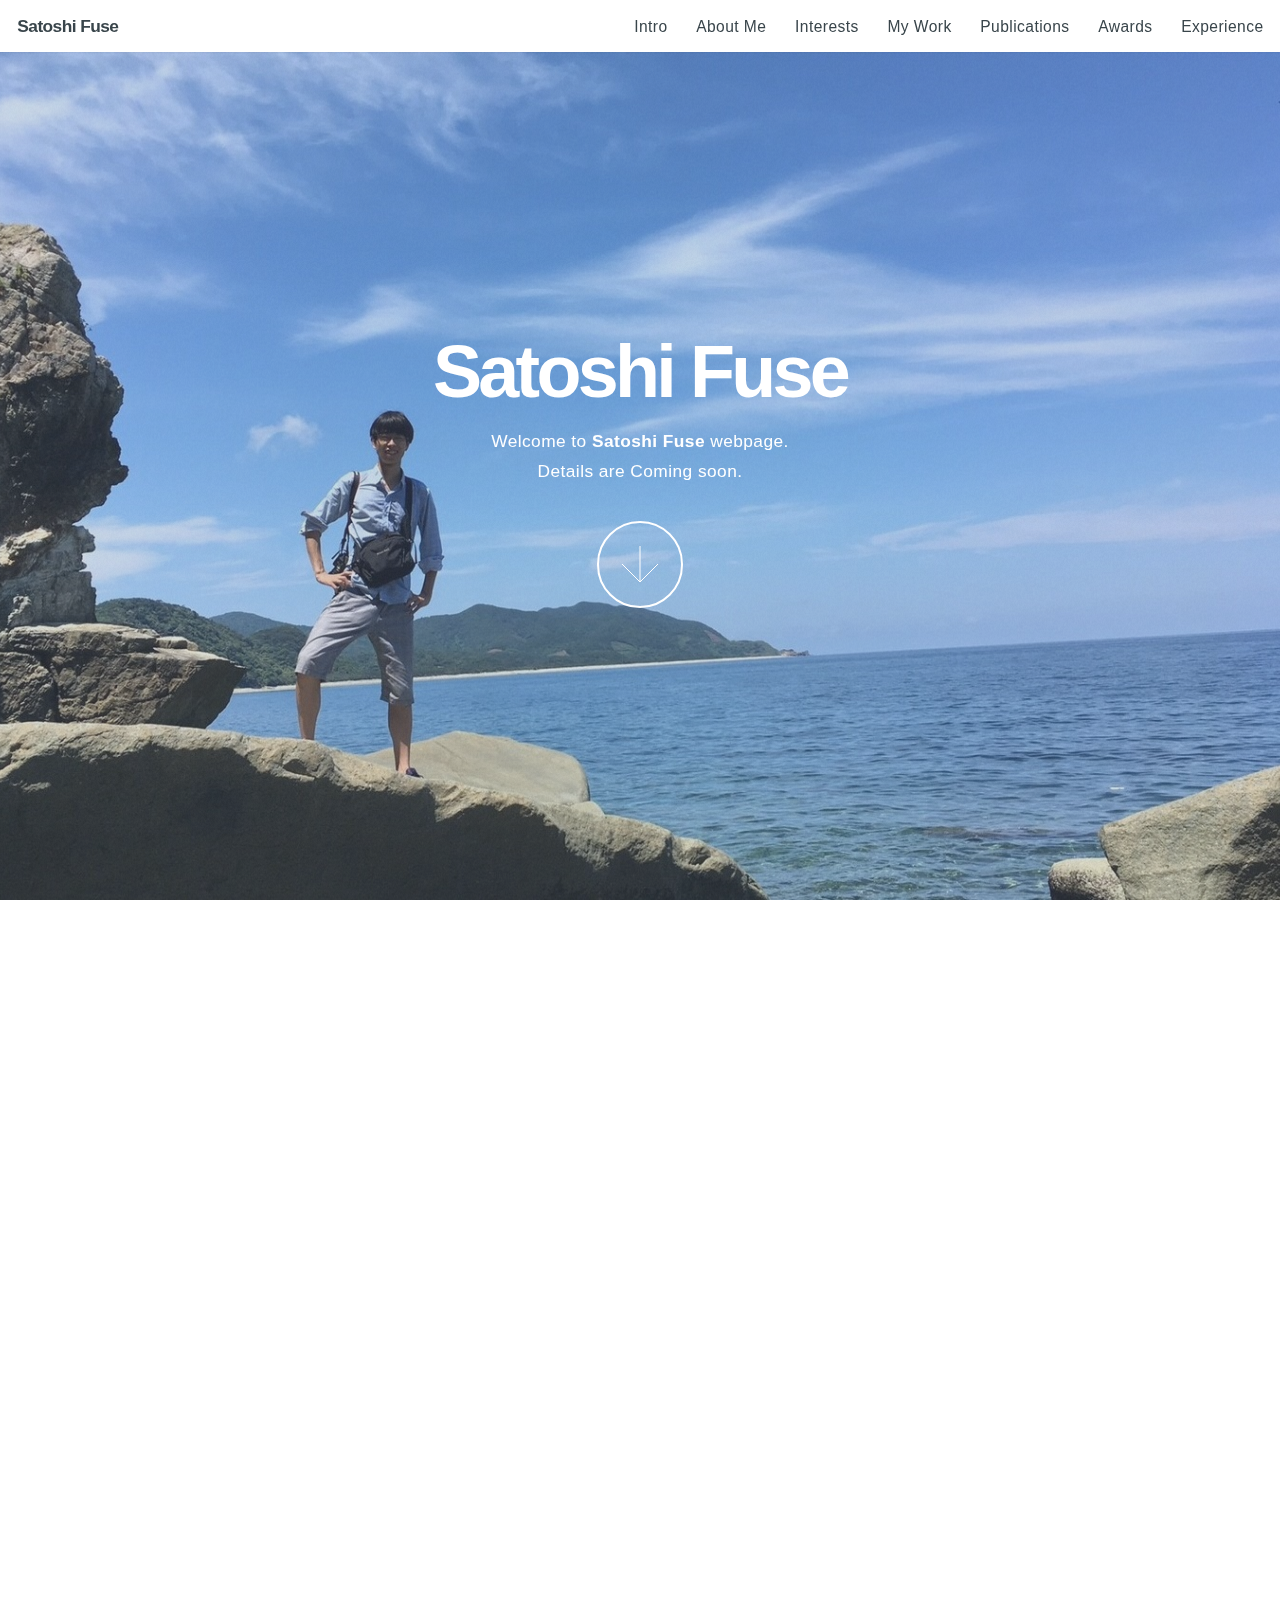
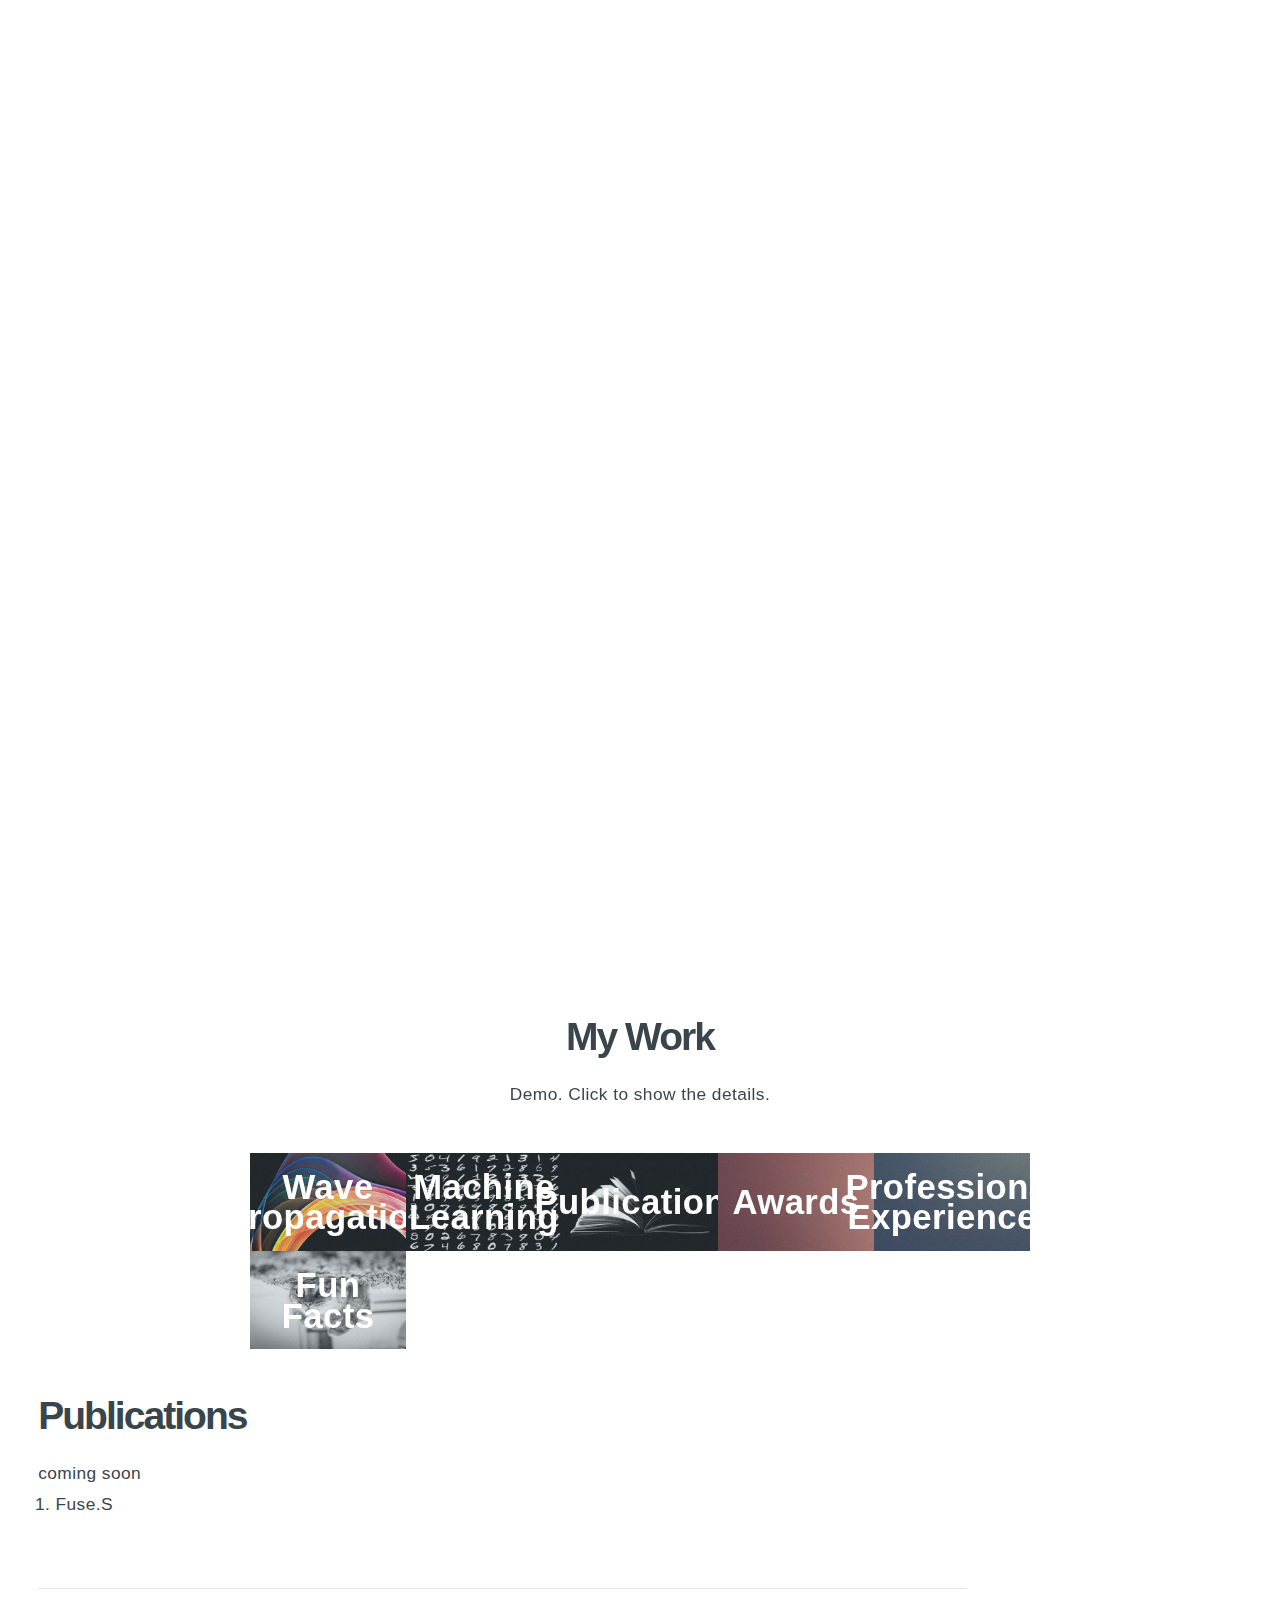
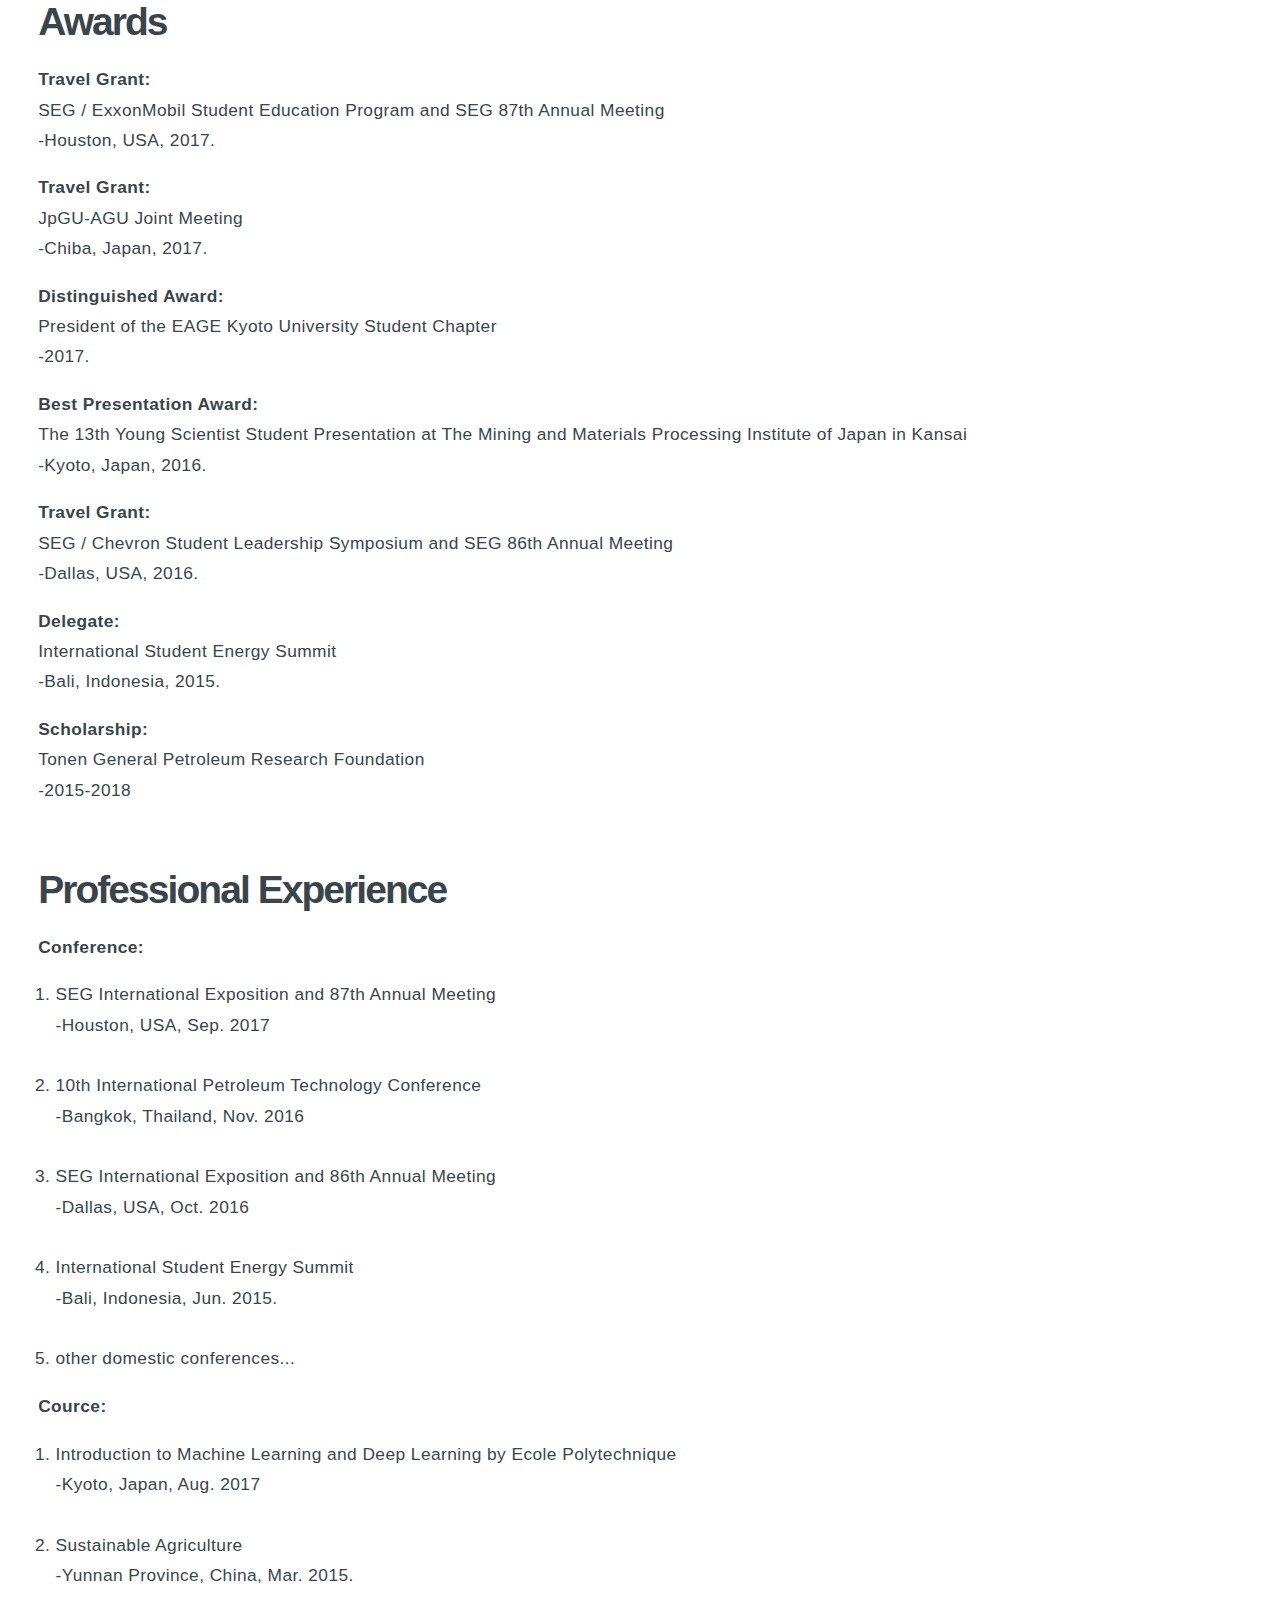
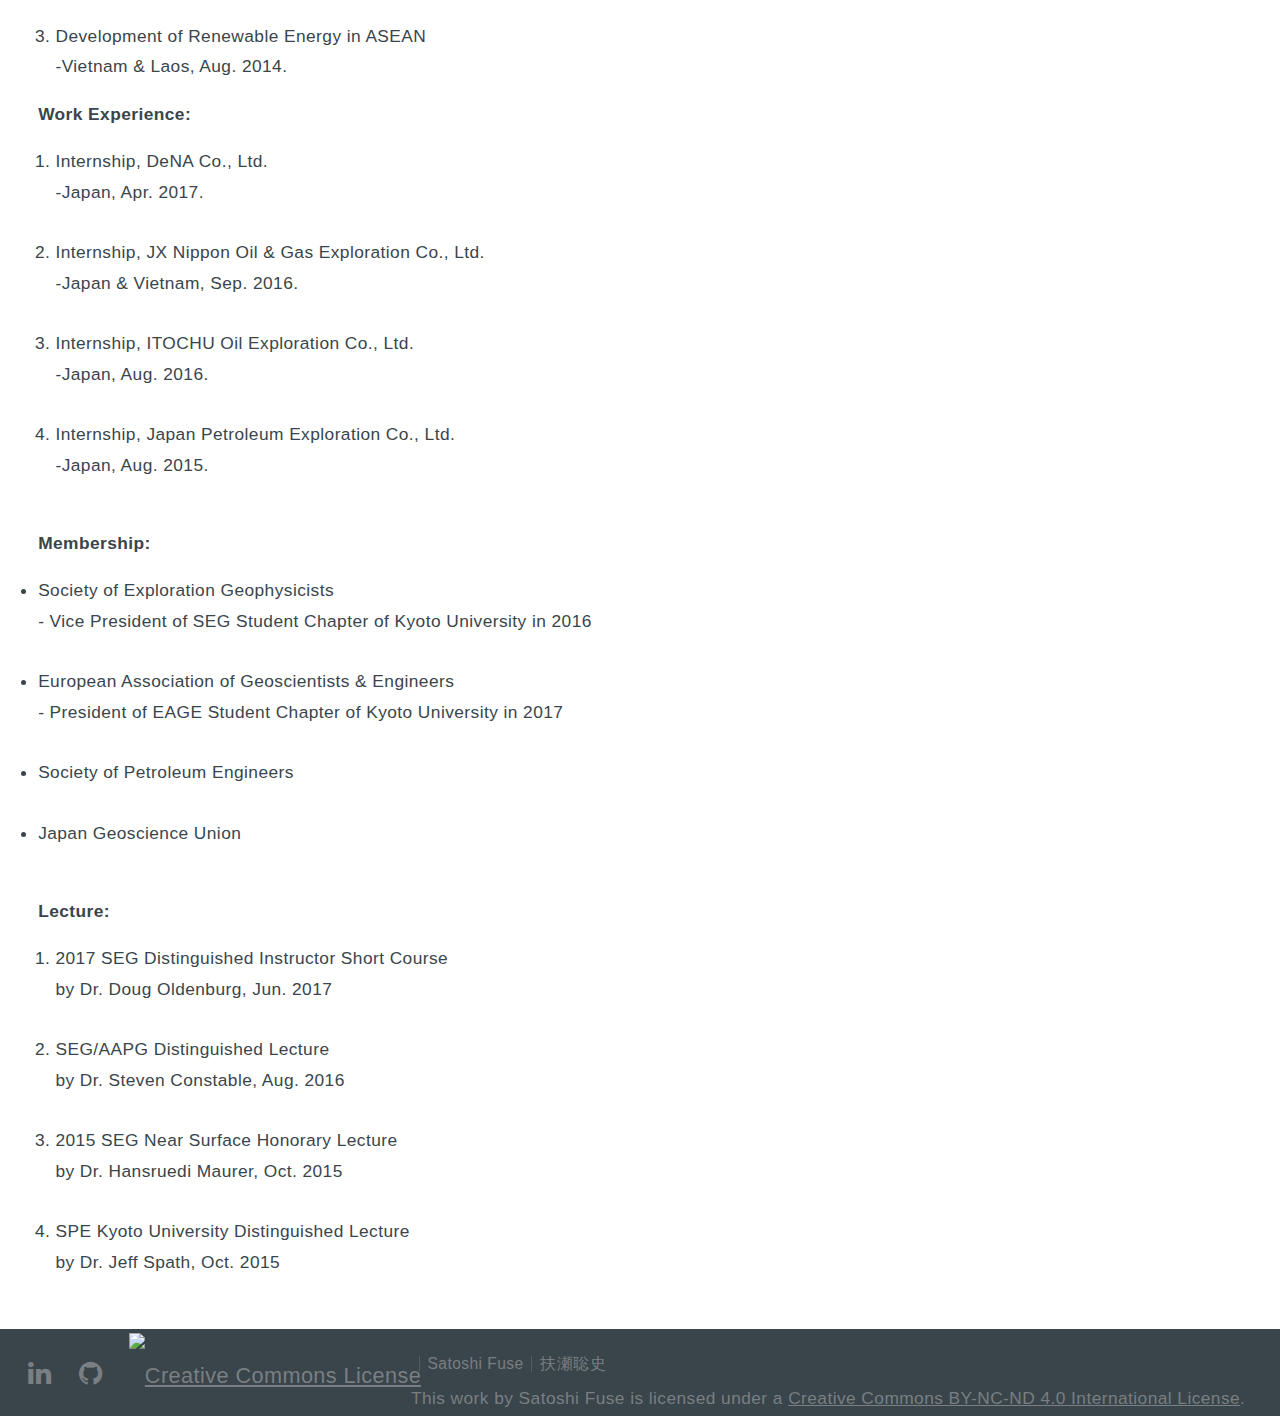
==== index.html @ 530e0615 "modify" ====
<!DOCTYPE HTML>
<html>
	<head>
		<title>Satoshi Fuse</title>
		<meta charset="utf-8" />
		<meta name="viewport" content="width=device-width, initial-scale=1" />
		<!--[if lte IE 8]><script src="assets/js/ie/html5shiv.js"></script><![endif]-->
		<link rel="stylesheet" href="assets/css/main.css" />
		<!--[if lte IE 8]><link rel="stylesheet" href="assets/css/ie8.css" /><![endif]-->
		<!--[if lte IE 9]><link rel="stylesheet" href="assets/css/ie9.css" /><![endif]-->
	</head>
	<body>

		<!-- Header -->
			<header id="header">
				<h1>Satoshi Fuse</h1>
				<nav>
					<ul>
						<li><a href="#intro">Intro</a></li>
						<li><a href="#aboutme">About Me</a></li>
						<li><a href="#interests">Interests</a></li>
						<li><a href="#work">My Work</a></li>
						<li><a href="#pub">Publications</a></li>
						<li><a href="#awards">Awards</a></li>
						<li><a href="#exp">Experience</a></li>
					</ul>
				</nav>
			</header>

		<!-- Intro -->
			<section id="intro" class="main style1 dark fullscreen">
				<div class="content">
					<header>
						<h2>Satoshi Fuse</h2>
					</header>
					<p>Welcome to <strong>Satoshi Fuse</strong> webpage.</br>Details are Coming soon.</p>
					<footer>
						<a href="#one" class="button style2 down">More</a>
					</footer>
				</div>
			</section>

		<!-- One -->
			<section id="aboutme" class="main style2 right dark fullscreen">
				<div class="content box style2">
					<header>
						<h2>About Me</h2>
					</header>
					<p>2016-2018</br>Currently pursuing Master Degree</br>Geophysics</br>Kyoto University </br></br>
					   2012-2016</br>Bachelor Degree</br>Earth Resources & Energy Engineering</br>Kyoto University </br>
				    </p>
			</div>
				<a href="#two" class="button style2 down anchored">Next</a>
			</section>

		<!-- Two -->
			<section id="interests" class="main style2 left dark fullscreen">
				<div class="content box style2">
					<header>
						<h2>Interests</h2>
					</header>
					<p>Geophysics.</br>Machine Learning.</p>
				</div>
				<a href="#work" class="button style2 down anchored">Next</a>
			</section>

		<!-- Work -->
			<section id="work" class="main style3 primary">
				<div class="content">
					<header>
						<h2>My Work</h2>
						<p>Demo. Click to show the details.</p>
					</header>

					<!-- Gallery  -->
						<div class="gallerytest">
							<article class="from-left">
								<a href="images/fulls/waveprop.gif" class="image fit" target="_blank"><img src="images/thumbs/wave.jpg" title="3D Wave Propagation" alt="" /><p>Wave Propagation</p></a>
							</article>
							<article class="from-right">
								<a href="images/fulls/imagedetection.png" class="image fit"><img src="images/thumbs/imagedetection.png" title="Image Recognition" alt="" /><p>Machine Learning</p></a>
							</article>
							<article class="from-left">
								<a href="test.html" class="image fit" target="_blank"><img src="images/thumbs/publications.jpg" title="" alt="" /><p>Publications</p></a>
							</article>
							<article class="from-right">
								<a href="awards.html" class="image fit" target="_blank"><img src="images/thumbs/04.jpg" title="" alt="" /><p>Awards</p></a>
							</article>
							<article class="from-left">
								<a href="images/fulls/05.jpg" class="image fit"><img src="images/thumbs/05.jpg" title="" alt="" /><p>Professional Experiences</p></a>
							</article>
							<article class="from-right">
								<a href="images/fulls/06.jpg" class="image fit"><img src="images/thumbs/funfact.jpeg" title="" alt="" /><p>Fun Facts</p></a>
							</article>
						</div>
				</div>
			</section>

			<!-- Three -->
			<!-- <section id="three" class="main style2 left dark fullscreen"> -->
			<section id="pub" class="main style3 primary">
				<div class="contenta box stylea" align="justify">
					<header>
						<h2>Publications</h2>
					</header>
					<ol>
						coming soon
						<li>Fuse.S</li>
					</ol>
				</div>

			</section>

			<!-- Three -->
			<!-- <section id="four" class="main style2 left dark fullscreen"> -->
			<section id="awards" class="main style3 primary">

				<div class="contenta box stylea" align="justify">
					<header>
						<hr/>
						<h2>Awards</h2>
					</header>
					<p><b>Travel Grant:</b></br>SEG / ExxonMobil Student Education Program and SEG 87th Annual Meeting</br>-Houston, USA, 2017.</p>
					<p><b> Travel Grant:</b></br>JpGU-AGU Joint Meeting</br>-Chiba, Japan, 2017.</p>
					<p><b> Distinguished Award:</b></br>President of the EAGE Kyoto University Student Chapter</br>-2017.</p>
					<p><b> Best Presentation Award:</b></br>The 13th Young Scientist Student Presentation at The Mining and Materials Processing Institute of Japan in Kansai</br>-Kyoto, Japan, 2016.</p>
					<p><b> Travel Grant:</b></br>SEG / Chevron Student Leadership Symposium and SEG 86th Annual Meeting</br>-Dallas, USA, 2016.</p>
					<p><b> Delegate:</b></br>International Student Energy Summit</br>-Bali, Indonesia, 2015.</p>
					<p><b> Scholarship:</b></br>Tonen General Petroleum Research Foundation</br>-2015-2018</p>
				</div>
			</section>
			<!-- Three -->
			<!-- <section id="four" class="main style2 left dark fullscreen"> -->
				<section id="exp" class="main style3 primary">
					<div class="contenta box stylea " style="width: 1433px;" align="justify">
						<header>
							<h2>Professional Experience</h2>
						</header>
						<ol>
							<p><b> Conference:</b></br><li>SEG International Exposition and 87th Annual Meeting</br>-Houston, USA, Sep. 2017</li></br><li>10th International Petroleum Technology Conference</br>-Bangkok, Thailand, Nov. 2016</li></br><li>SEG International Exposition and 86th Annual Meeting</br>-Dallas, USA, Oct. 2016</li></br><li>International Student Energy Summit</br>-Bali, Indonesia, Jun. 2015.</li></br><li>other domestic conferences...</li></p>
						</ol>
						<ol>
						<p><b> Cource:</b></br><li>Introduction to Machine Learning and Deep Learning by Ecole Polytechnique</br>-Kyoto, Japan, Aug. 2017</li></br><li>Sustainable Agriculture</br>-Yunnan Province, China, Mar. 2015.</li></br><li>Development of Renewable Energy in ASEAN</br>-Vietnam & Laos, Aug. 2014.</li></p>
						</ol>
						<ol>
						<p><b> Work Experience:</b></br><li>Internship, DeNA Co., Ltd.</br>-Japan, Apr. 2017.</li></br><li>Internship, JX Nippon Oil & Gas Exploration Co., Ltd.</br>-Japan & Vietnam, Sep. 2016.</li></br><li>Internship, ITOCHU Oil Exploration Co., Ltd.</br>-Japan, Aug. 2016.</li></br><li>Internship, Japan Petroleum Exploration Co., Ltd.</br>-Japan, Aug. 2015.</li></br></p>
						</ol>
						<p><b> Membership:</b></br><li>Society of Exploration Geophysicists</br>- Vice President of SEG Student Chapter of Kyoto University in 2016</li></br><li>European Association of Geoscientists & Engineers</br>- President of EAGE Student Chapter of Kyoto University in 2017</li></br><li>Society of Petroleum Engineers</li></br><li>Japan Geoscience Union</li></br></p>
						</ol>
						<ol>
						<p><b> Lecture:</b></br><li>2017 SEG Distinguished Instructor Short Course</br>by Dr. Doug Oldenburg, Jun. 2017</li></br><li>SEG/AAPG Distinguished Lecture</br>by Dr. Steven Constable, Aug. 2016</li></br><li>2015 SEG Near Surface Honorary Lecture</br>by Dr. Hansruedi Maurer, Oct. 2015</li></br><li>SPE Kyoto University Distinguished Lecture</br>by Dr. Jeff Spath, Oct. 2015</li></p>
						<ol>


				</div>
			</section>


			<!-- Contact -->
			<!-- <section id="contact" class="main style3 secondary">
				<div class="content">
					<header>
						<h2>Say Hello.</h2>
						<p>Lorem ipsum dolor sit amet et sapien sed elementum egestas dolore condimentum.</p>
					</header>
					<div class="box">
						<form method="post" action="#">
							<div class="field half first"><input type="text" name="name" placeholder="Name" /></div>
							<div class="field half"><input type="email" name="email" placeholder="Email" /></div>
							<div class="field"><textarea name="message" placeholder="Message" rows="6"></textarea></div>
							<ul class="actions">
								<li><input type="submit" value="Send Message" /></li>
							</ul>
						</form>
					</div>
				</div>
			</section> -->

		<!-- Footer -->
			<footer id="footer">

				<!-- Icons -->
					<ul class="actions">
						<!-- <li><a href="#" class="icon fa-twitter"><span class="label">Twitter</span></a></li>
						<li><a href="#" class="icon fa-facebook"><span class="label">Facebook</span></a></li>
						<li><a href="#" class="icon fa-instagram"><span class="label">Instagram</span></a></li> -->
						<li><a href="https://www.linkedin.com/in/satoshi-fuse" class="icon fa-linkedin"><span class="label">LinkedIn</span></a></li>
						<li><a href="https://github.com/SaFuse" class="icon fa-github"><span class="label">Github</span></a></li>
						<!-- <li><a href="#" class="icon fa-dribbble"><span class="label">Dribbble</span></a></li>
						<li><a href="#" class="icon fa-pinterest"><span class="label">Pinterest</span></a></li> -->
						<li><a rel="license" href="http://creativecommons.org/licenses/by-nc-nd/4.0/"><img alt="Creative Commons License" src="https://i.creativecommons.org/l/by-nc-nd/4.0/88x31.png" /></a></li>
					</ul>

				<!-- Menu -->
					<ul class="menu">
						<li>Satoshi Fuse</li><li> 扶瀬聡史</li>
						<br>This work by Satoshi Fuse is licensed under a <a rel="license" href="http://creativecommons.org/licenses/by-nc-nd/4.0/">Creative Commons BY-NC-ND 4.0 International License</a>.
					</ul>

			</footer>

		<!-- Scripts -->
			<script src="assets/js/jquery.min.js"></script>
			<script src="assets/js/jquery.poptrox.min.js"></script>
			<script src="assets/js/jquery.scrolly.min.js"></script>
			<script src="assets/js/jquery.scrollex.min.js"></script>
			<script src="assets/js/skel.min.js"></script>
			<script src="assets/js/util.js"></script>
			<!--[if lte IE 8]><script src="assets/js/ie/respond.min.js"></script><![endif]-->
			<script src="assets/js/main.js"></script>

	</body>
</html>
---- assets/css/main.css ----
@import url("https://fonts.googleapis.com/css?family=Source+Sans+Pro:300,900");
@import url("http://fonts.googleapis.com/css?family=Lato:400,400italic");
@import url("font-awesome.min.css");

/*
	Big Picture by HTML5 UP
	html5up.net | @ajlkn
	Free for personal and commercial use under the CCA 3.0 license (html5up.net/license)
*/

/* Reset */

	html, body, div, span, applet, object, iframe, h1, h2, h3, h4, h5, h6, p, blockquote, pre, a, abbr, acronym, address, big, cite, code, del, dfn, em, img, ins, kbd, q, s, samp, small, strike, strong, sub, sup, tt, var, b, u, i, center, dl, dt, dd, ol, ul, li, fieldset, form, label, legend, table, caption, tbody, tfoot, thead, tr, th, td, article, aside, canvas, details, embed, figure, figcaption, footer, header, hgroup, menu, nav, output, ruby, section, summary, time, mark, audio, video {
		margin: 0;
		padding: 0;
		border: 0;
		font-size: 100%;
		font: inherit;
		vertical-align: baseline;
	}

	article, aside, details, figcaption, figure, footer, header, hgroup, menu, nav, section {
		display: block;
	}

	body {
		line-height: 1;
	}

	ol, ul {
		list-style: none;
	}

	blockquote, q {
		quotes: none;
	}

	blockquote:before, blockquote:after, q:before, q:after {
		content: '';
		content: none;
	}

	table {
		border-collapse: collapse;
		border-spacing: 0;
	}

	body {
		-webkit-text-size-adjust: none;
	}

/* Box Model */

	*, *:before, *:after {
		-moz-box-sizing: border-box;
		-webkit-box-sizing: border-box;
		box-sizing: border-box;
	}

/* Basic */

	@-ms-viewport {
		width: device-width;
	}

	html {
		height: 100%;
	}

	body {
		background: #ffffff;
		height: 100%;
		min-width: 320px;
	}

		body.is-loading *, body.is-loading *:before, body.is-loading *:after {
			-moz-animation: none !important;
			-webkit-animation: none !important;
			-ms-animation: none !important;
			animation: none !important;
			-moz-transition: none !important;
			-webkit-transition: none !important;
			-ms-transition: none !important;
			transition: none !important;
		}

/* Spinner */

	@-moz-keyframes spinner-rotate {
		0% {
			-moz-transform: scale(1) rotate(0deg);
			-webkit-transform: scale(1) rotate(0deg);
			-ms-transform: scale(1) rotate(0deg);
			transform: scale(1) rotate(0deg);
		}

		100% {
			-moz-transform: scale(1) rotate(360deg);
			-webkit-transform: scale(1) rotate(360deg);
			-ms-transform: scale(1) rotate(360deg);
			transform: scale(1) rotate(360deg);
		}
	}

	@-webkit-keyframes spinner-rotate {
		0% {
			-moz-transform: scale(1) rotate(0deg);
			-webkit-transform: scale(1) rotate(0deg);
			-ms-transform: scale(1) rotate(0deg);
			transform: scale(1) rotate(0deg);
		}

		100% {
			-moz-transform: scale(1) rotate(360deg);
			-webkit-transform: scale(1) rotate(360deg);
			-ms-transform: scale(1) rotate(360deg);
			transform: scale(1) rotate(360deg);
		}
	}

	@-ms-keyframes spinner-rotate {
		0% {
			-moz-transform: scale(1) rotate(0deg);
			-webkit-transform: scale(1) rotate(0deg);
			-ms-transform: scale(1) rotate(0deg);
			transform: scale(1) rotate(0deg);
		}

		100% {
			-moz-transform: scale(1) rotate(360deg);
			-webkit-transform: scale(1) rotate(360deg);
			-ms-transform: scale(1) rotate(360deg);
			transform: scale(1) rotate(360deg);
		}
	}

	@keyframes spinner-rotate {
		0% {
			-moz-transform: scale(1) rotate(0deg);
			-webkit-transform: scale(1) rotate(0deg);
			-ms-transform: scale(1) rotate(0deg);
			transform: scale(1) rotate(0deg);
		}

		100% {
			-moz-transform: scale(1) rotate(360deg);
			-webkit-transform: scale(1) rotate(360deg);
			-ms-transform: scale(1) rotate(360deg);
			transform: scale(1) rotate(360deg);
		}
	}

/* Loader */

	@-moz-keyframes spinner-show {
		0% {
			opacity: 0;
		}

		100% {
			opacity: 1;
		}
	}

	@-webkit-keyframes spinner-show {
		0% {
			opacity: 0;
		}

		100% {
			opacity: 1;
		}
	}

	@-ms-keyframes spinner-show {
		0% {
			opacity: 0;
		}

		100% {
			opacity: 1;
		}
	}

	@keyframes spinner-show {
		0% {
			opacity: 0;
		}

		100% {
			opacity: 1;
		}
	}

	@-moz-keyframes spinner-hide {
		0% {
			-moz-transform: scale(1) rotate(0deg);
			-webkit-transform: scale(1) rotate(0deg);
			-ms-transform: scale(1) rotate(0deg);
			transform: scale(1) rotate(0deg);
			color: #e5e6e7;
			z-index: 100001;
		}

		99% {
			-moz-transform: scale(0.5) rotate(360deg);
			-webkit-transform: scale(0.5) rotate(360deg);
			-ms-transform: scale(0.5) rotate(360deg);
			transform: scale(0.5) rotate(360deg);
			color: #e5e6e7;
			z-index: 100001;
		}

		100% {
			-moz-transform: scale(0.5) rotate(360deg);
			-webkit-transform: scale(0.5) rotate(360deg);
			-ms-transform: scale(0.5) rotate(360deg);
			transform: scale(0.5) rotate(360deg);
			color: #e5e6e7;
			z-index: -1;
		}
	}

	@-webkit-keyframes spinner-hide {
		0% {
			-moz-transform: scale(1) rotate(0deg);
			-webkit-transform: scale(1) rotate(0deg);
			-ms-transform: scale(1) rotate(0deg);
			transform: scale(1) rotate(0deg);
			color: #e5e6e7;
			z-index: 100001;
		}

		99% {
			-moz-transform: scale(0.5) rotate(360deg);
			-webkit-transform: scale(0.5) rotate(360deg);
			-ms-transform: scale(0.5) rotate(360deg);
			transform: scale(0.5) rotate(360deg);
			color: #e5e6e7;
			z-index: 100001;
		}

		100% {
			-moz-transform: scale(0.5) rotate(360deg);
			-webkit-transform: scale(0.5) rotate(360deg);
			-ms-transform: scale(0.5) rotate(360deg);
			transform: scale(0.5) rotate(360deg);
			color: #e5e6e7;
			z-index: -1;
		}
	}

	@-ms-keyframes spinner-hide {
		0% {
			-moz-transform: scale(1) rotate(0deg);
			-webkit-transform: scale(1) rotate(0deg);
			-ms-transform: scale(1) rotate(0deg);
			transform: scale(1) rotate(0deg);
			color: #e5e6e7;
			z-index: 100001;
		}

		99% {
			-moz-transform: scale(0.5) rotate(360deg);
			-webkit-transform: scale(0.5) rotate(360deg);
			-ms-transform: scale(0.5) rotate(360deg);
			transform: scale(0.5) rotate(360deg);
			color: #e5e6e7;
			z-index: 100001;
		}

		100% {
			-moz-transform: scale(0.5) rotate(360deg);
			-webkit-transform: scale(0.5) rotate(360deg);
			-ms-transform: scale(0.5) rotate(360deg);
			transform: scale(0.5) rotate(360deg);
			color: #e5e6e7;
			z-index: -1;
		}
	}

	@keyframes spinner-hide {
		0% {
			-moz-transform: scale(1) rotate(0deg);
			-webkit-transform: scale(1) rotate(0deg);
			-ms-transform: scale(1) rotate(0deg);
			transform: scale(1) rotate(0deg);
			color: #e5e6e7;
			z-index: 100001;
		}

		99% {
			-moz-transform: scale(0.5) rotate(360deg);
			-webkit-transform: scale(0.5) rotate(360deg);
			-ms-transform: scale(0.5) rotate(360deg);
			transform: scale(0.5) rotate(360deg);
			color: #e5e6e7;
			z-index: 100001;
		}

		100% {
			-moz-transform: scale(0.5) rotate(360deg);
			-webkit-transform: scale(0.5) rotate(360deg);
			-ms-transform: scale(0.5) rotate(360deg);
			transform: scale(0.5) rotate(360deg);
			color: #e5e6e7;
			z-index: -1;
		}
	}

	@-moz-keyframes overlay-hide {
		0% {
			opacity: 1;
			z-index: 100000;
		}

		15% {
			opacity: 1;
			z-index: 100000;
		}

		99% {
			opacity: 0;
			z-index: 100000;
		}

		100% {
			opacity: 0;
			z-index: -1;
		}
	}

	@-webkit-keyframes overlay-hide {
		0% {
			opacity: 1;
			z-index: 100000;
		}

		15% {
			opacity: 1;
			z-index: 100000;
		}

		99% {
			opacity: 0;
			z-index: 100000;
		}

		100% {
			opacity: 0;
			z-index: -1;
		}
	}

	@-ms-keyframes overlay-hide {
		0% {
			opacity: 1;
			z-index: 100000;
		}

		15% {
			opacity: 1;
			z-index: 100000;
		}

		99% {
			opacity: 0;
			z-index: 100000;
		}

		100% {
			opacity: 0;
			z-index: -1;
		}
	}

	@keyframes overlay-hide {
		0% {
			opacity: 1;
			z-index: 100000;
		}

		15% {
			opacity: 1;
			z-index: 100000;
		}

		99% {
			opacity: 0;
			z-index: 100000;
		}

		100% {
			opacity: 0;
			z-index: -1;
		}
	}

	body {
		text-decoration: none;
	}

		body:before {
			-moz-animation: spinner-show 1.5s 1 0.25s ease forwards, spinner-hide 0.25s ease-in-out forwards !important;
			-webkit-animation: spinner-show 1.5s 1 0.25s ease forwards, spinner-hide 0.25s ease-in-out forwards !important;
			-ms-animation: spinner-show 1.5s 1 0.25s ease forwards, spinner-hide 0.25s ease-in-out forwards !important;
			animation: spinner-show 1.5s 1 0.25s ease forwards, spinner-hide 0.25s ease-in-out forwards !important;
			-moz-transform-origin: 50% 50%;
			-webkit-transform-origin: 50% 50%;
			-ms-transform-origin: 50% 50%;
			transform-origin: 50% 50%;
			-moz-osx-font-smoothing: grayscale;
			-webkit-font-smoothing: antialiased;
			font-family: FontAwesome;
			font-style: normal;
			font-weight: normal;
			text-transform: none !important;
			color: #e5e6e7;
			content: '\f1ce';
			cursor: default;
			display: block;
			font-size: 2em;
			height: 2em;
			left: 50%;
			line-height: 2em;
			margin: -1em 0 0 -1em;
			opacity: 0;
			position: fixed;
			text-align: center;
			top: 50%;
			width: 2em;
			z-index: -1;
		}

		body:after {
			-moz-animation: overlay-hide 1.5s ease-in forwards !important;
			-webkit-animation: overlay-hide 1.5s ease-in forwards !important;
			-ms-animation: overlay-hide 1.5s ease-in forwards !important;
			animation: overlay-hide 1.5s ease-in forwards !important;
			background: #ffffff;
			content: '';
			display: block;
			height: 100%;
			left: 0;
			opacity: 0;
			position: fixed;
			top: 0;
			width: 100%;
			z-index: -1;
		}

		body.is-loading:before {
			-moz-animation: spinner-show 1.5s 1 0.25s ease forwards, spinner-rotate 0.75s infinite linear !important;
			-webkit-animation: spinner-show 1.5s 1 0.25s ease forwards, spinner-rotate 0.75s infinite linear !important;
			-ms-animation: spinner-show 1.5s 1 0.25s ease forwards, spinner-rotate 0.75s infinite linear !important;
			animation: spinner-show 1.5s 1 0.25s ease forwards, spinner-rotate 0.75s infinite linear !important;
			z-index: 100001;
		}

		body.is-loading:after {
			-moz-animation: none !important;
			-webkit-animation: none !important;
			-ms-animation: none !important;
			animation: none !important;
			opacity: 1;
			z-index: 100000;
		}

	@media (-webkit-min-device-pixel-ratio: 2) {

		body:before {
			line-height: 2.025em;
		}

	}

/* Type */

	body, input, textarea, select {
		/*font-family: "Source Sans Pro", "sans-serif";*/
		/*font-family: "Lato", "sans-serif";*/
		/*font-family: "Helvetica Neue","Helvetica","Arial","sans-serif";*/
		font-family :Quicksand, sans-serif;
		font-weight: 300;
		font-size: 18pt;
		line-height: 1.75em;
		color: #39454b;
		letter-spacing: 0.025em;
	}

		@media screen and (max-width: 1920px) {

			body, input, textarea, select {
				font-size: 17pt;
			}

		}

		@media screen and (max-width: 1680px) {

			body, input, textarea, select {
				font-size: 15pt;
			}

		}

		@media screen and (max-width: 1280px) {

			body, input, textarea, select {
				font-size: 13pt;
			}

		}

		@media screen and (max-width: 1000px) {

			body, input, textarea, select {
				font-size: 13pt;
			}

		}

		@media screen and (max-width: 736px) {

			body, input, textarea, select {
				font-size: 12pt;
				line-height: 1.5em;
			}

		}

	h1, h2, h3, h4, h5, h6 {
		font-weight: 900;
		color: inherit;
		letter-spacing: -0.0325em;
	}

		h1 a, h2 a, h3 a, h4 a, h5 a, h6 a {
			color: inherit;
			text-decoration: none;
		}

	h2 {
		font-size: 2.25em;
		line-height: 1.25em;
		letter-spacing: -0.05em;
	}

	@media screen and (max-width: 736px) {

		h2 {
			font-size: 1.5em;
		}

	}

	strong, b {
		font-weight: 900;
		color: inherit;
	}

	em, i {
		font-style: italic;
	}

	a {
		-moz-transition: color 0.2s ease-in-out;
		-webkit-transition: color 0.2s ease-in-out;
		-ms-transition: color 0.2s ease-in-out;
		transition: color 0.2s ease-in-out;
		color: #98c593;
	}

	sub {
		position: relative;
		top: 0.5em;
		font-size: 0.8em;
	}

	sup {
		position: relative;
		top: -0.5em;
		font-size: 0.8em;
	}

	hr {
		border: 0;
		border-top: solid 1px #e5e6e7;
	}

	blockquote {
		border-left: solid 0.5em #e5e6e7;
		padding: 1em 0 1em 2em;
		font-style: italic;
	}

	p, ul, ol, dl, table {
		margin-bottom: 1em;
	}

/* Box */

	.box {
		background: #ffffff;
		color: #39454b;
		padding: 2em;
	}

		.box > :last-child {
			margin-bottom: 0;
		}

		.box.style2 {
			padding: 3.5em 2.5em 3.5em 2.5em;
		}

		.box.stylea {
			padding: 0.5em 0.5em 1em 1.2em;

		}

		@media screen and (max-width: 736px) {

			.box {
				padding: 1em;
			}

				.box.style2 {
					padding: 1.5em 1.25em 1.5em 1.25em;
					background-color: rgba(255, 255, 255, 0.9);
				}

		}

/* Button */

	input[type="button"],
	input[type="submit"],
	input[type="reset"],
	.button,
	button {
		-moz-appearance: none;
		-webkit-appearance: none;
		-ms-appearance: none;
		appearance: none;
		-moz-transition: background-color 0.2s ease-in-out;
		-webkit-transition: background-color 0.2s ease-in-out;
		-ms-transition: background-color 0.2s ease-in-out;
		transition: background-color 0.2s ease-in-out;
		background-color: #98c593;
		border: 0;
		border-radius: 3.5em;
		color: #ffffff;
		cursor: pointer;
		display: inline-block;
		height: 3.5em;
		line-height: 3.5em;
		outline: 0;
		padding: 0 2em 0 2em;
		position: relative;
		text-align: center;
		text-decoration: none;
	}

		input[type="button"].down,
		input[type="submit"].down,
		input[type="reset"].down,
		.button.down,
		button.down {
			width: 5em;
			height: 5em;
			line-height: 4.5em;
			padding: 0;
			background-image: url("images/dark-arrow.svg");
			background-position: center center;
			background-repeat: no-repeat;
			text-indent: -10em;
			overflow: hidden;
		}

			input[type="button"].down.anchored,
			input[type="submit"].down.anchored,
			input[type="reset"].down.anchored,
			.button.down.anchored,
			button.down.anchored {
				bottom: 0;
				border-bottom: 0;
				border-radius: 3em 3em 0 0;
				height: 4.5em;
				margin-left: -2.5em;
			}

		input[type="button"].anchored,
		input[type="submit"].anchored,
		input[type="reset"].anchored,
		.button.anchored,
		button.anchored {
			position: absolute;
			left: 50%;
		}

		input[type="button"]:hover,
		input[type="submit"]:hover,
		input[type="reset"]:hover,
		.button:hover,
		button:hover {
			background-color: #a8cea4;
		}

		input[type="button"]:active,
		input[type="submit"]:active,
		input[type="reset"]:active,
		.button:active,
		button:active {
			background-color: #88bc82;
		}

		input[type="button"].style2,
		input[type="submit"].style2,
		input[type="reset"].style2,
		.button.style2,
		button.style2 {
			background-color: transparent;
			border: solid 2px #e5e6e7;
			color: inherit;
		}

			input[type="button"].style2:hover,
			input[type="submit"].style2:hover,
			input[type="reset"].style2:hover,
			.button.style2:hover,
			button.style2:hover {
				background-color: rgba(229, 230, 231, 0.25);
			}

			input[type="button"].style2:active,
			input[type="submit"].style2:active,
			input[type="reset"].style2:active,
			.button.style2:active,
			button.style2:active {
				background-color: rgba(229, 230, 231, 0.375);
			}

			input[type="button"].style2.down,
			input[type="submit"].style2.down,
			input[type="reset"].style2.down,
			.button.style2.down,
			button.style2.down {
				background-image: url("images/arrow.svg");
			}

/* Form */

	form {
		margin: 0 0 2em 0;
	}

		form .field {
			margin: 0 0 1.5em 0;
		}

			form .field.half {
				width: 50%;
				float: left;
				padding: 0 0 0 0.75em;
			}

				form .field.half.first {
					padding: 0 0.75em 0 0;
				}

		form > .actions {
			margin: 1.5em 0 0 0 !important;
		}

		@media screen and (max-width: 736px) {

			form .field {
				margin: 0 0 1em 0;
			}

				form .field.half {
					padding: 0 0 0 0.5em;
				}

					form .field.half.first {
						padding: 0 0.5em 0 0;
					}

			form > .actions {
				margin: 1em 0 0 0 !important;
			}

		}

		@media screen and (max-width: 480px) {

			form .field.half {
				width: 100%;
				float: none;
				padding: 0;
			}

				form .field.half.first {
					padding: 0;
				}

		}

	label {
		display: block;
	}

	input[type="text"],
	input[type="password"],
	input[type="email"],
	input[type="tel"],
	input[type="search"],
	input[type="url"],
	select,
	textarea {
		-moz-appearance: none;
		-webkit-appearance: none;
		-ms-appearance: none;
		appearance: none;
		-moz-transition: border-color 0.2s ease-in-out, color 0.2s ease-in-out;
		-webkit-transition: border-color 0.2s ease-in-out, color 0.2s ease-in-out;
		-ms-transition: border-color 0.2s ease-in-out, color 0.2s ease-in-out;
		transition: border-color 0.2s ease-in-out, color 0.2s ease-in-out;
		color: #39454b;
		display: block;
		width: 100%;
		padding: 0.65em 0.75em;
		background: none;
		border: solid 2px #e5e6e7;
		color: inherit;
		border-radius: 0.5em;
		outline: none;
	}

		input[type="text"]:focus,
		input[type="password"]:focus,
		input[type="email"]:focus,
		input[type="tel"]:focus,
		input[type="search"]:focus,
		input[type="url"]:focus,
		select:focus,
		textarea:focus {
			border-color: #9ac8e9;
		}

	input[type="text"],
	input[type="password"],
	input[type="email"],
	input[type="tel"],
	input[type="search"],
	input[type="url"],
	select {
		line-height: 1.35em;
	}

	textarea {
		min-height: 8em;
	}

	::-moz-focus-inner {
		border: 0;
	}

	::-webkit-input-placeholder {
		opacity: 0.375;
	}

	:-moz-placeholder {
		opacity: 0.375;
	}

	::-moz-placeholder {
		opacity: 0.375;
	}

	:-ms-input-placeholder {
		opacity: 0.375;
	}

	.formerize-placeholder {
		opacity: 0.375;
	}

/* Icon */

	.icon {
		text-decoration: none;
	}

		.icon:before {
			display: inline-block;
			font-family: FontAwesome;
			font-size: 1.25em;
			text-decoration: none;
			font-style: normal;
			font-weight: normal;
			line-height: 1;
			-webkit-font-smoothing: antialiased;
			-moz-osx-font-smoothing: grayscale;
		}

		.icon > .label {
			display: none;
		}

/* Image */

	.image {
		position: relative;
		display: inline-block;
	}

		.image:before {
			content: '';
			position: absolute;
			left: 0;
			top: 0;
			width: 100%;
			height: 100%;
			background: url("images/overlay.png");
		}

		.image img {
			display: block;
			width: 100%;
		}

		.image.featured {
			display: block;
			width: 100%;
			margin: 0 0 2em 0;
		}

		.image.fit {
			display: block;
			width: 100%;
		}

		.image.left {
			float: left;
			margin: 0 2em 2em 0;
		}

		.image.centered {
			display: block;
			margin: 0 0 2em 0;
		}

			.image.centered img {
				margin: 0 auto;
				width: auto;
			}

/* List */

	ul.default {
		list-style: disc;
		padding-left: 1em;
	}

		ul.default li {
			padding-left: 0.5em;
		}

	ul.icons {
		cursor: default;
	}

		ul.icons li {
			display: inline-block;
		}

		ul.icons a {
			display: inline-block;
			width: 2em;
			height: 2em;
			line-height: 2em;
			text-align: center;
			border: 0;
		}

	ul.menu {
		cursor: default;
	}

		ul.menu li {
			display: inline-block;
			line-height: 1em;
			border-left: solid 1px #e5e6e7;
			padding: 0 0 0 0.5em;
			margin: 0 0 0 0.5em;
		}

			ul.w li:first-child {
				border-left: 0;
				padding-left: 0;
				margin-left: 0;
			}

	ul.actions {
		cursor: default;
	}

		ul.actions li {
			display: inline-block;
			margin: 0 0 0 0.5em;
		}

			ul.actions li:first-child {
				margin-left: 0;
			}

	ol.default {
		list-style: decimal;
		padding-left: 1.25em;
	}

		ol.default li {
			padding-left: 0.25em;
		}

/* Sections/Article */

	header {
		margin-bottom: 1em;
	}

		header p {
			display: block;
			margin: 1em 0 0 0;
			padding: 0 0 0.5em 0;
		}

	footer {
		margin-top: 2em;
	}

/* Table */

	table {
		width: 100%;
	}

		table.default {
			width: 100%;
		}

			table.default tbody tr:nth-child(2n+2) {
				background: rgba(229, 230, 231, 0.5);
			}

			table.default td {
				padding: 0.5em 1em 0.5em 1em;
			}

			table.default th {
				text-align: left;
				font-weight: 900;
				padding: 0.5em 1em 0.5em 1em;
			}

			table.default thead {
				background: #39454b;
				color: #ffffff;
			}

			table.default tfoot {
				background: #e5e6e7;
			}

/* Poptrox */

	.poptrox-popup {
		-moz-box-sizing: content-box;
		-webkit-box-sizing: content-box;
		-ms-box-sizing: content-box;
		box-sizing: content-box;
		background: #fff;
		padding-bottom: 3em;
		box-shadow: 0 0.1em 0.15em 0 rgba(0, 0, 0, 0.15);
	}

		.poptrox-popup .loader {
			position: absolute;
			top: 50%;
			left: 50%;
			margin: -1em 0 0 -1em;
			width: 2em;
			height: 2em;
			display: block;
			font-size: 2em;
		}

			.poptrox-popup .loader:before {
				-moz-animation: spinner-rotate 0.75s infinite linear !important;
				-webkit-animation: spinner-rotate 0.75s infinite linear !important;
				-ms-animation: spinner-rotate 0.75s infinite linear !important;
				animation: spinner-rotate 0.75s infinite linear !important;
				-moz-osx-font-smoothing: grayscale;
				-webkit-font-smoothing: antialiased;
				font-family: FontAwesome;
				font-style: normal;
				font-weight: normal;
				text-transform: none !important;
				color: #e5e6e7;
				content: '\f1ce';
				cursor: default;
				display: block;
				height: 2em;
				left: 0;
				line-height: 2em;
				position: absolute;
				text-align: center;
				top: 0;
				width: 2em;
			}

		.poptrox-popup .caption {
			position: absolute;
			bottom: 0;
			left: 0;
			background: #ffffff;
			width: 100%;
			height: 3em;
			line-height: 2.8em;
			text-align: center;
			cursor: default;
			z-index: 1;
			font-size: 0.9em;
		}

		.poptrox-popup .nav-next,
		.poptrox-popup .nav-previous {
			-moz-transition: opacity 0.2s ease-in-out;
			-webkit-transition: opacity 0.2s ease-in-out;
			-ms-transition: opacity 0.2s ease-in-out;
			transition: opacity 0.2s ease-in-out;
			position: absolute;
			top: 0;
			width: 50%;
			height: 100%;
			opacity: 0;
			cursor: pointer;
			background: rgba(0, 0, 0, 0.01);
			-webkit-tap-highlight-color: rgba(255, 255, 255, 0);
		}

		.poptrox-popup .nav-next:before,
		.poptrox-popup .nav-previous:before {
			content: '';
			position: absolute;
			width: 96px;
			height: 64px;
			background: url("images/poptrox-nav.svg");
			top: calc(50% - 1.5em);
			margin: -32px 0 0 0;
		}

		.poptrox-popup:hover .nav-next,
		.poptrox-popup:hover .nav-previous {
			opacity: 0.5;
		}

		.poptrox-popup:hover .nav-next:hover,
		.poptrox-popup:hover .nav-previous:hover {
			opacity: 1.0;
		}

		.poptrox-popup .nav-previous:before {
			-moz-transform: scaleX(-1);
			-webkit-transform: scaleX(-1);
			-ms-transform: scaleX(-1);
			transform: scaleX(-1);
			-ms-filter: "FlipH";
			filter: FlipH;
		}

		.poptrox-popup .nav-next {
			right: 0;
		}

			.poptrox-popup .nav-next:before {
				right: 0;
			}

		.poptrox-popup .nav-previous {
			left: 0;
		}

			.poptrox-popup .nav-previous:before {
				left: 0;
			}

		.poptrox-popup .closer {
			-moz-transition: opacity 0.2s ease-in-out;
			-webkit-transition: opacity 0.2s ease-in-out;
			-ms-transition: opacity 0.2s ease-in-out;
			transition: opacity 0.2s ease-in-out;
			position: absolute;
			top: 0;
			right: 0;
			width: 64px;
			height: 64px;
			text-indent: -9999px;
			z-index: 2;
			opacity: 0;
			-webkit-tap-highlight-color: rgba(255, 255, 255, 0);
		}

			.poptrox-popup .closer:before {
				content: '';
				display: block;
				position: absolute;
				right: 16px;
				top: 16px;
				width: 40px;
				height: 40px;
				border-radius: 100%;
				box-shadow: inset 0 0 0 2px #fff;
				background: url("images/poptrox-closer.svg") center center;
				color: #ffffff !important;
			}

		.poptrox-popup:hover .closer {
			opacity: 0.5;
		}

			.poptrox-popup:hover .closer:hover {
				opacity: 1.0;
			}

		body.is-touch .poptrox-popup .nav-next,
		body.is-touch .poptrox-popup .nav-previous,
		body.is-touch .poptrox-popup .closer {
			opacity: 1.0 !important;
		}

		@media screen and (max-width: 736px) {

			.poptrox-popup .nav-next:before,
			.poptrox-popup .nav-previous:before {
				width: 48px;
				height: 32px;
				background-size: contain;
				margin: -16px 0 0 0;
			}

			.poptrox-popup .closer:before {
				right: 12px;
				top: 12px;
				width: 20px;
				height: 20px;
				box-shadow: inset 0 0 0 1px #fff;
				background-size: contain;
				opacity: 0.65;
			}

		}

/* Gallery */

	.gallerytest {
		display: -moz-flex;
		display: -webkit-flex;
		display: -ms-flex;
		display: flex;
		-moz-flex-wrap: wrap;
		-webkit-flex-wrap: wrap;
		-ms-flex-wrap: wrap;
		flex-wrap: wrap;
		width: 45em;
		max-width: 100%;
		margin: 0 auto 2em auto;
	}

	.gallery {
		display: -moz-flex;
		display: -webkit-flex;
		display: -ms-flex;
		display: flex;
		-moz-flex-wrap: wrap;
		-webkit-flex-wrap: wrap;
		-ms-flex-wrap: wrap;
		flex-wrap: wrap;
		width: 45em;
		max-width: 100%;
		margin: 0 auto 2em auto;
	}

		.gallery article {
			-moz-transition: -moz-transform 1s ease, opacity 1s ease;
			-webkit-transition: -webkit-transform 1s ease, opacity 1s ease;
			-ms-transition: -ms-transform 1s ease, opacity 1s ease;
			transition: transform 1s ease, opacity 1s ease;
			-moz-transform: translateX(0);
			-webkit-transform: translateX(0);
			-ms-transform: translateX(0);
			transform: translateX(0);
			width: 50%;
			position: relative;
			opacity: 1.0;
		}
		.gallerytest article {
			-moz-transition: -moz-transform 1s ease, opacity 1s ease;
			-webkit-transition: -webkit-transform 1s ease, opacity 1s ease;
			-ms-transition: -ms-transform 1s ease, opacity 1s ease;
			transition: transform 1s ease, opacity 1s ease;
			-moz-transform: translateX(0);
			-webkit-transform: translateX(0);
			-ms-transform: translateX(0);
			transform: translateX(0);
			width: 20%;
			position: relative;
			opacity: 1.0;
		}

			.gallery article .image {
				margin: 0;
				display: block;
			}
			.gallerytest article .image {
				margin: 0;
				display: block;
			}

			.gallery article:nth-last-child(1n) {
				-moz-transition-delay: 0.05s;
				-webkit-transition-delay: 0.05s;
				-ms-transition-delay: 0.05s;
				transition-delay: 0.05s;
			}

			.gallery article:nth-last-child(2n) {
				-moz-transition-delay: 0.05s;
				-webkit-transition-delay: 0.05s;
				-ms-transition-delay: 0.05s;
				transition-delay: 0.05s;
			}

			.gallery article:nth-last-child(2n) {
				-moz-transition-delay: 0.1s;
				-webkit-transition-delay: 0.1s;
				-ms-transition-delay: 0.1s;
				transition-delay: 0.1s;
			}

			.gallery article:nth-last-child(3n) {
				-moz-transition-delay: 0.1s;
				-webkit-transition-delay: 0.1s;
				-ms-transition-delay: 0.1s;
				transition-delay: 0.1s;
			}

			.gallery article:nth-last-child(3n) {
				-moz-transition-delay: 0.15s;
				-webkit-transition-delay: 0.15s;
				-ms-transition-delay: 0.15s;
				transition-delay: 0.15s;
			}

			.gallery article:nth-last-child(4n) {
				-moz-transition-delay: 0.15s;
				-webkit-transition-delay: 0.15s;
				-ms-transition-delay: 0.15s;
				transition-delay: 0.15s;
			}

			.gallery article:nth-last-child(4n) {
				-moz-transition-delay: 0.2s;
				-webkit-transition-delay: 0.2s;
				-ms-transition-delay: 0.2s;
				transition-delay: 0.2s;
			}

			.gallery article:nth-last-child(5n) {
				-moz-transition-delay: 0.2s;
				-webkit-transition-delay: 0.2s;
				-ms-transition-delay: 0.2s;
				transition-delay: 0.2s;
			}

			.gallery article:nth-last-child(5n) {
				-moz-transition-delay: 0.25s;
				-webkit-transition-delay: 0.25s;
				-ms-transition-delay: 0.25s;
				transition-delay: 0.25s;
			}

			.gallery article:nth-last-child(6n) {
				-moz-transition-delay: 0.25s;
				-webkit-transition-delay: 0.25s;
				-ms-transition-delay: 0.25s;
				transition-delay: 0.25s;
			}

			.gallery article:nth-last-child(6n) {
				-moz-transition-delay: 0.3s;
				-webkit-transition-delay: 0.3s;
				-ms-transition-delay: 0.3s;
				transition-delay: 0.3s;
			}

			.gallery article:nth-last-child(7n) {
				-moz-transition-delay: 0.3s;
				-webkit-transition-delay: 0.3s;
				-ms-transition-delay: 0.3s;
				transition-delay: 0.3s;
			}

			.gallery article:nth-last-child(7n) {
				-moz-transition-delay: 0.35s;
				-webkit-transition-delay: 0.35s;
				-ms-transition-delay: 0.35s;
				transition-delay: 0.35s;
			}

			.gallery article:nth-last-child(8n) {
				-moz-transition-delay: 0.35s;
				-webkit-transition-delay: 0.35s;
				-ms-transition-delay: 0.35s;
				transition-delay: 0.35s;
			}

			.gallery article:nth-last-child(8n) {
				-moz-transition-delay: 0.4s;
				-webkit-transition-delay: 0.4s;
				-ms-transition-delay: 0.4s;
				transition-delay: 0.4s;
			}

			.gallery article:nth-last-child(9n) {
				-moz-transition-delay: 0.4s;
				-webkit-transition-delay: 0.4s;
				-ms-transition-delay: 0.4s;
				transition-delay: 0.4s;
			}

			.gallery article:nth-last-child(9n) {
				-moz-transition-delay: 0.45s;
				-webkit-transition-delay: 0.45s;
				-ms-transition-delay: 0.45s;
				transition-delay: 0.45s;
			}

			.gallery article:nth-last-child(10n) {
				-moz-transition-delay: 0.45s;
				-webkit-transition-delay: 0.45s;
				-ms-transition-delay: 0.45s;
				transition-delay: 0.45s;
			}

			.gallery article:nth-last-child(10n) {
				-moz-transition-delay: 0.5s;
				-webkit-transition-delay: 0.5s;
				-ms-transition-delay: 0.5s;
				transition-delay: 0.5s;
			}

			.gallery article:nth-last-child(11n) {
				-moz-transition-delay: 0.5s;
				-webkit-transition-delay: 0.5s;
				-ms-transition-delay: 0.5s;
				transition-delay: 0.5s;
			}

			.gallery article:nth-last-child(11n) {
				-moz-transition-delay: 0.55s;
				-webkit-transition-delay: 0.55s;
				-ms-transition-delay: 0.55s;
				transition-delay: 0.55s;
			}

			.gallery article:nth-last-child(12n) {
				-moz-transition-delay: 0.55s;
				-webkit-transition-delay: 0.55s;
				-ms-transition-delay: 0.55s;
				transition-delay: 0.55s;
			}

			.gallery article:nth-last-child(12n) {
				-moz-transition-delay: 0.6s;
				-webkit-transition-delay: 0.6s;
				-ms-transition-delay: 0.6s;
				transition-delay: 0.6s;
			}

			.gallery article:nth-last-child(13n) {
				-moz-transition-delay: 0.6s;
				-webkit-transition-delay: 0.6s;
				-ms-transition-delay: 0.6s;
				transition-delay: 0.6s;
			}

			.gallery article:nth-last-child(13n) {
				-moz-transition-delay: 0.65s;
				-webkit-transition-delay: 0.65s;
				-ms-transition-delay: 0.65s;
				transition-delay: 0.65s;
			}

			.gallery article:nth-last-child(14n) {
				-moz-transition-delay: 0.65s;
				-webkit-transition-delay: 0.65s;
				-ms-transition-delay: 0.65s;
				transition-delay: 0.65s;
			}

			.gallery article:nth-last-child(14n) {
				-moz-transition-delay: 0.7s;
				-webkit-transition-delay: 0.7s;
				-ms-transition-delay: 0.7s;
				transition-delay: 0.7s;
			}

			.gallery article:nth-last-child(15n) {
				-moz-transition-delay: 0.7s;
				-webkit-transition-delay: 0.7s;
				-ms-transition-delay: 0.7s;
				transition-delay: 0.7s;
			}

			.gallery article:nth-last-child(15n) {
				-moz-transition-delay: 0.75s;
				-webkit-transition-delay: 0.75s;
				-ms-transition-delay: 0.75s;
				transition-delay: 0.75s;
			}

			.gallery article:nth-last-child(16n) {
				-moz-transition-delay: 0.75s;
				-webkit-transition-delay: 0.75s;
				-ms-transition-delay: 0.75s;
				transition-delay: 0.75s;
			}

			.gallery article:nth-last-child(16n) {
				-moz-transition-delay: 0.8s;
				-webkit-transition-delay: 0.8s;
				-ms-transition-delay: 0.8s;
				transition-delay: 0.8s;
			}

			.gallery article:nth-last-child(17n) {
				-moz-transition-delay: 0.8s;
				-webkit-transition-delay: 0.8s;
				-ms-transition-delay: 0.8s;
				transition-delay: 0.8s;
			}

			.gallery article:nth-last-child(17n) {
				-moz-transition-delay: 0.85s;
				-webkit-transition-delay: 0.85s;
				-ms-transition-delay: 0.85s;
				transition-delay: 0.85s;
			}

			.gallery article:nth-last-child(18n) {
				-moz-transition-delay: 0.85s;
				-webkit-transition-delay: 0.85s;
				-ms-transition-delay: 0.85s;
				transition-delay: 0.85s;
			}

			.gallery article:nth-last-child(18n) {
				-moz-transition-delay: 0.9s;
				-webkit-transition-delay: 0.9s;
				-ms-transition-delay: 0.9s;
				transition-delay: 0.9s;
			}

			.gallery article:nth-last-child(19n) {
				-moz-transition-delay: 0.9s;
				-webkit-transition-delay: 0.9s;
				-ms-transition-delay: 0.9s;
				transition-delay: 0.9s;
			}

			.gallery article:nth-last-child(19n) {
				-moz-transition-delay: 0.95s;
				-webkit-transition-delay: 0.95s;
				-ms-transition-delay: 0.95s;
				transition-delay: 0.95s;
			}

			.gallery article:nth-last-child(20n) {
				-moz-transition-delay: 0.95s;
				-webkit-transition-delay: 0.95s;
				-ms-transition-delay: 0.95s;
				transition-delay: 0.95s;
			}

			.gallery article:nth-last-child(20n) {
				-moz-transition-delay: 1s;
				-webkit-transition-delay: 1s;
				-ms-transition-delay: 1s;
				transition-delay: 1s;
			}

			.gallery article:nth-last-child(21n) {
				-moz-transition-delay: 1s;
				-webkit-transition-delay: 1s;
				-ms-transition-delay: 1s;
				transition-delay: 1s;
			}

			.gallery article:nth-last-child(21n) {
				-moz-transition-delay: 1.05s;
				-webkit-transition-delay: 1.05s;
				-ms-transition-delay: 1.05s;
				transition-delay: 1.05s;
			}

			.gallery article:nth-last-child(22n) {
				-moz-transition-delay: 1.05s;
				-webkit-transition-delay: 1.05s;
				-ms-transition-delay: 1.05s;
				transition-delay: 1.05s;
			}

			.gallery article:nth-last-child(22n) {
				-moz-transition-delay: 1.1s;
				-webkit-transition-delay: 1.1s;
				-ms-transition-delay: 1.1s;
				transition-delay: 1.1s;
			}

			.gallery article:nth-last-child(23n) {
				-moz-transition-delay: 1.1s;
				-webkit-transition-delay: 1.1s;
				-ms-transition-delay: 1.1s;
				transition-delay: 1.1s;
			}

			.gallery article:nth-last-child(23n) {
				-moz-transition-delay: 1.15s;
				-webkit-transition-delay: 1.15s;
				-ms-transition-delay: 1.15s;
				transition-delay: 1.15s;
			}

			.gallery article:nth-last-child(24n) {
				-moz-transition-delay: 1.15s;
				-webkit-transition-delay: 1.15s;
				-ms-transition-delay: 1.15s;
				transition-delay: 1.15s;
			}

		.gallery.inactive article {
			opacity: 0;
		}
		.gallerytest.inactive article {
			opacity: 0;
		}

			.gallery.inactive article.from-left {
				-moz-transform: translateX(-14em);
				-webkit-transform: translateX(-14em);
				-ms-transform: translateX(-14em);
				transform: translateX(-14em);
				/*initial position where the each panel comes*/
			}
			.gallerytest.inactive article.from-left {
				-moz-transform: translateX(-14em);
				-webkit-transform: translateX(-14em);
				-ms-transform: translateX(-14em);
				transform: translateX(-14em);
				/*initial position where the each panel comes*/
			}
			.gallery p {
				position: absolute;
				font-weight: bold; 
				font-size: 2em;
				font-family :Quicksand, sans-serif;
				top: 50%;
				left: 50%;
				-ms-transform: translate(-50%,-50%);
				-webkit-transform: translate(-50%,-50%);
				transform: translate(-50%,-50%);
				margin:0;
				padding:0;
				color: white;
				/*character definition*/
			}
			.gallerytest p {
				position: absolute;
				font-weight: bold; 
				font-size: 2em;
				font-family :Quicksand, sans-serif;
				top: 50%;
				left: 50%;
				-ms-transform: translate(-50%,-50%);
				-webkit-transform: translate(-50%,-50%);
				transform: translate(-50%,-50%);
				margin:0;
				padding:0;
				color: white;
				/*character definition*/
			}

			.gallery.inactive article.from-right {
				-moz-transform: translateX(14em);
				-webkit-transform: translateX(14em);
				-ms-transform: translateX(14em);
				transform: translateX(14em);
			}

			.gallery.inactive article.from-top {
				-moz-transform: translateY(-7em);
				-webkit-transform: translateY(-7em);
				-ms-transform: translateY(-7em);
				transform: translateY(-7em);
			}

			.gallery.inactive article.from-bottom {
				-moz-transform: translateY(7em);
				-webkit-transform: translateY(7em);
				-ms-transform: translateY(7em);
				transform: translateY(7em);
			}

		@media screen and (max-width: 480px) {

			.gallery {
				-moz-flex-wrap: nowrap;
				-webkit-flex-wrap: nowrap;
				-ms-flex-wrap: nowrap;
				flex-wrap: nowrap;
				-moz-flex-direction: column;
				-webkit-flex-direction: column;
				-ms-flex-direction: column;
				flex-direction: column;
			}
			.gallerytest {
				-moz-flex-wrap: nowrap;
				-webkit-flex-wrap: nowrap;
				-ms-flex-wrap: nowrap;
				flex-wrap: nowrap;
				-moz-flex-direction: column;
				-webkit-flex-direction: column;
				-ms-flex-direction: column;
				flex-direction: column;
			}

				.gallery article {
					width: 100%;
				}
				.gallerytest article {
					width: 100%;
				}

		}

/* Header */

	#header {
		position: fixed;
		z-index: 10000;
		left: 0;
		top: 0;
		width: 100%;
		background: rgba(255, 255, 255, 0.95);
		height: 3em;
		line-height: 3em;
		box-shadow: 0 0 0.15em 0 rgba(0, 0, 0, 0.1);
	}

		#header h1 {
			position: absolute;
			left: 1em;
			top: 0;
			height: 3em;
			line-height: 3em;
			cursor: default;
		}

			#header h1 a {
				font-size: 1.25em;
			}

		#header nav {
			position: absolute;
			right: 0.5em;
			top: 0;
			height: 3em;
			line-height: 3em;
		}

			#header nav ul {
				margin: 0;
			}

				#header nav ul li {
					display: inline-block;
					margin-left: 0.5em;
					font-size: 0.9em;
				}

					#header nav ul li a {
						display: block;
						color: inherit;
						text-decoration: none;
						height: 3em;
						line-height: 3em;
						padding: 0 0.5em 0 0.5em;
						outline: 0;
					}

		@media screen and (max-width: 736px) {

			#header {
				height: 2.5em;
				line-height: 2.5em;
			}

				#header h1 {
					text-align: center;
					position: relative;
					left: 0;
					top: 0;
					height: 2.5em;
					line-height: 2.5em;
				}

					#header h1 a {
						font-size: 1em;
					}

				#header nav {
					display: none;
				}

		}

	body {
		padding-top: 3em;
	}

		@media screen and (max-width: 736px) {

			body {
				padding-top: 2.5em;
			}

		}

/* Main */

	.main {
		display: -moz-flex;
		display: -webkit-flex;
		display: -ms-flex;
		display: flex;
		position: relative;
		margin: 0;
		overflow-x: hidden;
	}


		.main > .content {
			width: 45em;
			max-width: calc(100% - 4em);
			margin: 0 auto;
		}

			.main > .content > :last-child {
				margin-bottom: 0;
			}

		.main.fullscreen {
			min-height: 100%;
		}

		.main.style1 {
			-moz-align-items: center;
			-webkit-align-items: center;
			-ms-align-items: center;
			align-items: center;
			-moz-justify-content: center;
			-webkit-justify-content: center;
			-ms-justify-content: center;
			justify-content: center;
			text-align: center;
			padding: 3em 0 3em 0;
		}

			.main.style1 h2 {
				/*font-family: "Helvetica Neue","Helvetica","Arial","sans-serif";*/
				/*font-family: "Lato", "sans-serif";*/
				font-family :Quicksand, sans-serif;
				font-weight: bold;
				font-size: 4.25em;
				line-height: 1em;
			}

			.main.style1 > .content {
				-moz-transition: opacity 1s ease;
				-webkit-transition: opacity 1s ease;
				-ms-transition: opacity 1s ease;
				transition: opacity 1s ease;
				-moz-transform: translateZ(0);
				-webkit-transform: translateZ(0);
				-ms-transform: translateZ(0);
				transform: translateZ(0);
				opacity: 1.0;
				margin: 0;
			}

			.main.style1.inactive > .content {
				opacity: 0;
			}

		.main.style2 {
			-moz-align-items: center;
			-webkit-align-items: center;
			-ms-align-items: center;
			align-items: center;
			-moz-justify-content: center;
			-webkit-justify-content: center;
			-ms-justify-content: center;
			justify-content: center;
			padding: 3em 0 3em 0;
			overflow: hidden;
		}

			.main.style2 > .content {
				-moz-transition: -moz-transform 1s ease;
				-webkit-transition: -webkit-transform 1s ease;
				-ms-transition: -ms-transform 1s ease;
				transition: transform 1s ease;
				-moz-transform: translateZ(0);
				-webkit-transform: translateZ(0);
				-ms-transform: translateZ(0);
				transform: translateZ(0);
				position: relative;
				width: 35%;
				margin: 0;
			}
			.main.style2 > .contenta {
				-moz-transition: -moz-transform 1s ease;
				-webkit-transition: -webkit-transform 1s ease;
				-ms-transition: -ms-transform 1s ease;
				transition: transform 1s ease;
				-moz-transform: translateZ(0);
				-webkit-transform: translateZ(0);
				-ms-transform: translateZ(0);
				transform: translateZ(0);
				position: absolute;
				top: 1px;
				width: 100%;
				margin: 0;
			}

			.main.style2.left {
				-moz-justify-content: -moz-flex-start;
				-webkit-justify-content: -webkit-flex-start;
				-ms-justify-content: -ms-flex-start;
				justify-content: flex-start;
			}

			.main.style2.right {
				-moz-justify-content: -moz-flex-end;
				-webkit-justify-content: -webkit-flex-end;
				-ms-justify-content: -ms-flex-end;
				justify-content: flex-end;
			}

			.main.style2.inactive.left > .content {
				-moz-transform: translateX(-100%);
				-webkit-transform: translateX(-100%);
				-ms-transform: translateX(-100%);
				transform: translateX(-100%);
			}
			.main.style2.inactive.left > .contenta {
				-moz-transform: translateX(-100%);
				-webkit-transform: translateX(-100%);
				-ms-transform: translateX(-100%);
				transform: translateX(-100%);
			}

			.main.style2.inactive.right > .content {
				-moz-transform: translateX(100%);
				-webkit-transform: translateX(100%);
				-ms-transform: translateX(100%);
				transform: translateX(100%);
			}
			.main.style2.inactive.right > .contenta {
				-moz-transform: translateX(100%);
				-webkit-transform: translateX(100%);
				-ms-transform: translateX(100%);
				transform: translateX(100%);
			}

		.main.style3 {
			text-align: center;
			padding: 1em 1em 1em 1em;
		}

			.main.style3 .content > header {
				margin-bottom: 2em;
			}

			.main.style3.primary {
				background: #ffffff;
			}

			.main.style3.secondary {
				background: #f5f6f7;
			}

		.main.dark {
			color: #ffffff;
		}

			.main.dark a {
				color: inherit;
			}

			.main.dark .button.style2 {
				border-color: #ffffff;
			}

				.main.dark .button.style2:hover {
					background-color: rgba(255, 255, 255, 0.125);
				}

				.main.dark .button.style2:active {
					background-color: rgba(255, 255, 255, 0.25);
				}

				.main.dark .button.style2.down {
					background-image: url("images/dark-arrow.svg");
				}

		body.is-touch .main {
			background-attachment: scroll !important;
		}



		@media screen and (max-width: 1920px) {

			.main.style2 .content {
				width: 40%;
			}
			.main.style2 .contenta {
				width: 40%;
			}

		}

		@media screen and (max-width: 1280px) {

			.main.style2 .content {
				width: 50%;
			}
			.main.style2 .contenta {
				width: 50%;
			}

		}

		@media screen and (max-width: 1000px) {

			.main.style2 .content {
				width: 60%;
			}
			.main.style2 .contenta {
				width: 60%;
			}

		}

		@media screen and (max-width: 736px) {

			.main.fullscreen {
				height: auto !important;
			}

			.main.style1 {
				padding: 4em 15px 4em 15px;
			}

				.main.style1 h2 {
					font-size: 2em;
				}

			.main.style2 {
				padding: 6em 15px 6em 15px;
			}

				.main.style2:before, .main.style2:after {
					display: none !important;
				}

				.main.style2 .button.anchored {
					display: none;
				}

				.main.style2 .content {
					width: 100%;
					max-width: 100%;
					text-align: left;
					-moz-transform: none;
					-webkit-transform: none;
					-ms-transform: none;
					transform: none;
				}
				.main.style2 .contenta {
					width: 100%;
					max-width: 100%;
					text-align: left;
					-moz-transform: none;
					-webkit-transform: none;
					-ms-transform: none;
					transform: none;
				}

			.main.style3 {
				text-align: center;
				padding: 1em 10px 1em 10px;
			}

		}

		@media screen and (max-width: 480px) {

			.main > .content {
				max-width: calc(100% - 1.5em);
			}
			.main > .contenta {
				max-width: calc(100% - 1.5em);
			}

		}

/* Footer */

	#footer {
		position: relative;
		height: 5em;
		line-height: 5em;
		margin: 0;
		background: #39454b;
		color: rgba(185, 186, 187, 0.5);
		overflow: hidden;
	}

		#footer a {
			color: inherit;
		}

			#footer a:hover {
				color: #b9babb;
			}

		#footer ul.actions {
			position: absolute;
			left: 1em;
			top: 0.25em;
			height: 5em;
			line-height: 5em;
			margin: 0;
		}

			#footer ul.actions li {
				font-size: 1.25em;
				margin: 0;
			}

				#footer ul.actions li a {
					padding: 0.5em;
				}

		#footer ul.menu {
			position: absolute;
			right: 2em;
			top: 1em;
			height: 5em;
			line-height: 2em;
			margin: 0;
		}

			#footer ul.menu li {
				border-left-color: rgba(185, 186, 187, 0.2);
				font-size: 0.9em;
			}

		@media screen and (max-width: 1000px) {

			#footer {
				height: auto;
				line-height: inherit;
				text-align: center;
				padding: 2em 1em 2em 1em;
			}

				#footer ul.actions {
					position: relative;
					left: 0;
					top: 0;
					height: auto;
					line-height: inherit;
					margin: 0 0 1em 0;
				}

				#footer ul.menu {
					position: relative;
					right: 0;
					top: 0;
					height: auto;
					line-height: inherit;
				}

		}

		@media screen and (max-width: 736px) {

			#footer ul.menu li {
				border-left: 0;
				padding: 1em 0 0 0;
				margin: 0;
				display: block;
			}

				#footer ul.menu li:first-child {
					padding-top: 0;
				}

				#footer ul.menu li a {
					line-height: 1.5em;
				}

		}

/* Intro */

	#intro {
		background: url("images/overlay.png"), url("../../images/intro.jpg");
		background-size: 256px 256px, cover;
		background-attachment: fixed, fixed;
		background-position: top left, bottom center;
		background-repeat: repeat, no-repeat;
	}
	#introawards {
		background: url("images/overlay.png"), url("../../images/link/awardsbg.jpeg");
		background-size: 256px 256px, cover;
		background-attachment: fixed, fixed;
		background-position: top left, bottom center;
		background-repeat: repeat, no-repeat;
	}

/* One */

	#aboutme {
		background: url("images/overlay.png"), url("../../images/one.jpg");
		background-size: 256px 256px, cover;
		background-attachment: fixed, fixed;
		background-position: top left, center center;
	}

/* Two */

	#interests {
		background: url("images/overlay.png"), url("../../images/two.jpg");
		background-size: 256px 256px, cover;
		background-attachment: fixed, fixed;
		background-position: top left, center center;
	}
	
	

/* Contact */

	#contact {
		overflow: hidden;
		padding-bottom: 0;
	}

		#contact .box {
			-moz-transition: -moz-transform 1s ease;
			-webkit-transition: -webkit-transform 1s ease;
			-ms-transition: -ms-transform 1s ease;
			transition: transform 1s ease;
			-moz-transform: translateY(0);
			-webkit-transform: translateY(0);
			-ms-transform: translateY(0);
			transform: translateY(0);
			position: relative;
		}

		#contact.inactive .box {
			-moz-transform: translateY(100%);
			-webkit-transform: translateY(100%);
			-ms-transform: translateY(100%);
			transform: translateY(100%);
		}

		@media screen and (max-width: 736px) {

			#contact .box {
				padding-bottom: 2em;
			}

		}

/*		div.section ul, div.section ol {
			margin:0.1em 1em 0.5em 50px;
			font-size:100%;
			line-height:130%;
		}
*/	
ol li {
	list-style: decimal;


margin-left: 1em;}
---- assets/css/ie8.css ----
/*
	Big Picture by HTML5 UP
	html5up.net | @ajlkn
	Free for personal and commercial use under the CCA 3.0 license (html5up.net/license)
*/

/* Form */

	form input[type="text"],
	form input[type="email"],
	form input[type="password"],
	form select,
	form textarea {
		position: relative;
		-ms-behavior: url("assets/js/ie/PIE.htc");
		border: solid 1px;
	}

/* Button */

	input[type="button"],
	input[type="submit"],
	input[type="reset"],
	.button,
	button {
		position: relative;
		-ms-behavior: url("assets/js/ie/PIE.htc");
	}

		input[type="button"].down,
		input[type="submit"].down,
		input[type="reset"].down,
		.button.down,
		button.down {
			text-indent: 0;
		}

/* Footer */

	#footer {
		color: #fff;
	}

/* Intro */

	#intro {
		-ms-behavior: url("assets/js/ie/backgroundsize.min.htc");
		background: url("../../images/intro.jpg");
		background-size: cover;
	}

		#intro .content {
			position: relative;
			z-index: 1;
		}

		#intro:after {
			content: '';
			background: url("images/overlay.png");
			width: 100%;
			height: 100%;
			position: absolute;
			left: 0;
			top: 0;
		}

/* One */

	#one {
		-ms-behavior: url("assets/js/ie/backgroundsize.min.htc");
		background: url("../../images/one.jpg");
		background-size: cover;
	}

		#one .content {
			position: relative;
			z-index: 1;
		}

		#one.left:before, #one.right:after {
			content: '';
			background: url("images/overlay.png");
			width: 100%;
			height: 100%;
			position: absolute;
			left: 0;
			top: 0;
		}

/* Two */

	#two {
		-ms-behavior: url("assets/js/ie/backgroundsize.min.htc");
		background: url("../../images/two.jpg");
		background-size: cover;
	}

		#two .content {
			position: relative;
			z-index: 1;
		}

		#two.left:before, #two.right:after {
			content: '';
			background: url("images/overlay.png");
			width: 100%;
			height: 100%;
			position: absolute;
			left: 0;
			top: 0;
		}
---- assets/css/ie9.css ----
/*
	Big Picture by HTML5 UP
	html5up.net | @ajlkn
	Free for personal and commercial use under the CCA 3.0 license (html5up.net/license)
*/

/* Loader */

	body:before, body:after {
		display: none !important;
	}

/* Gallery */

	.gallery:after {
		content: '';
		display: block;
		clear: both;
	}

	.gallery article {
		float: left;
	}

/* Main */

	.main.fullscreen {
		min-height: 0;
	}

	.main.style1 > .content {
		margin: 0 auto;
	}

/* Poptrox */

	.poptrox-popup .loader {
		display: none !important;
	}
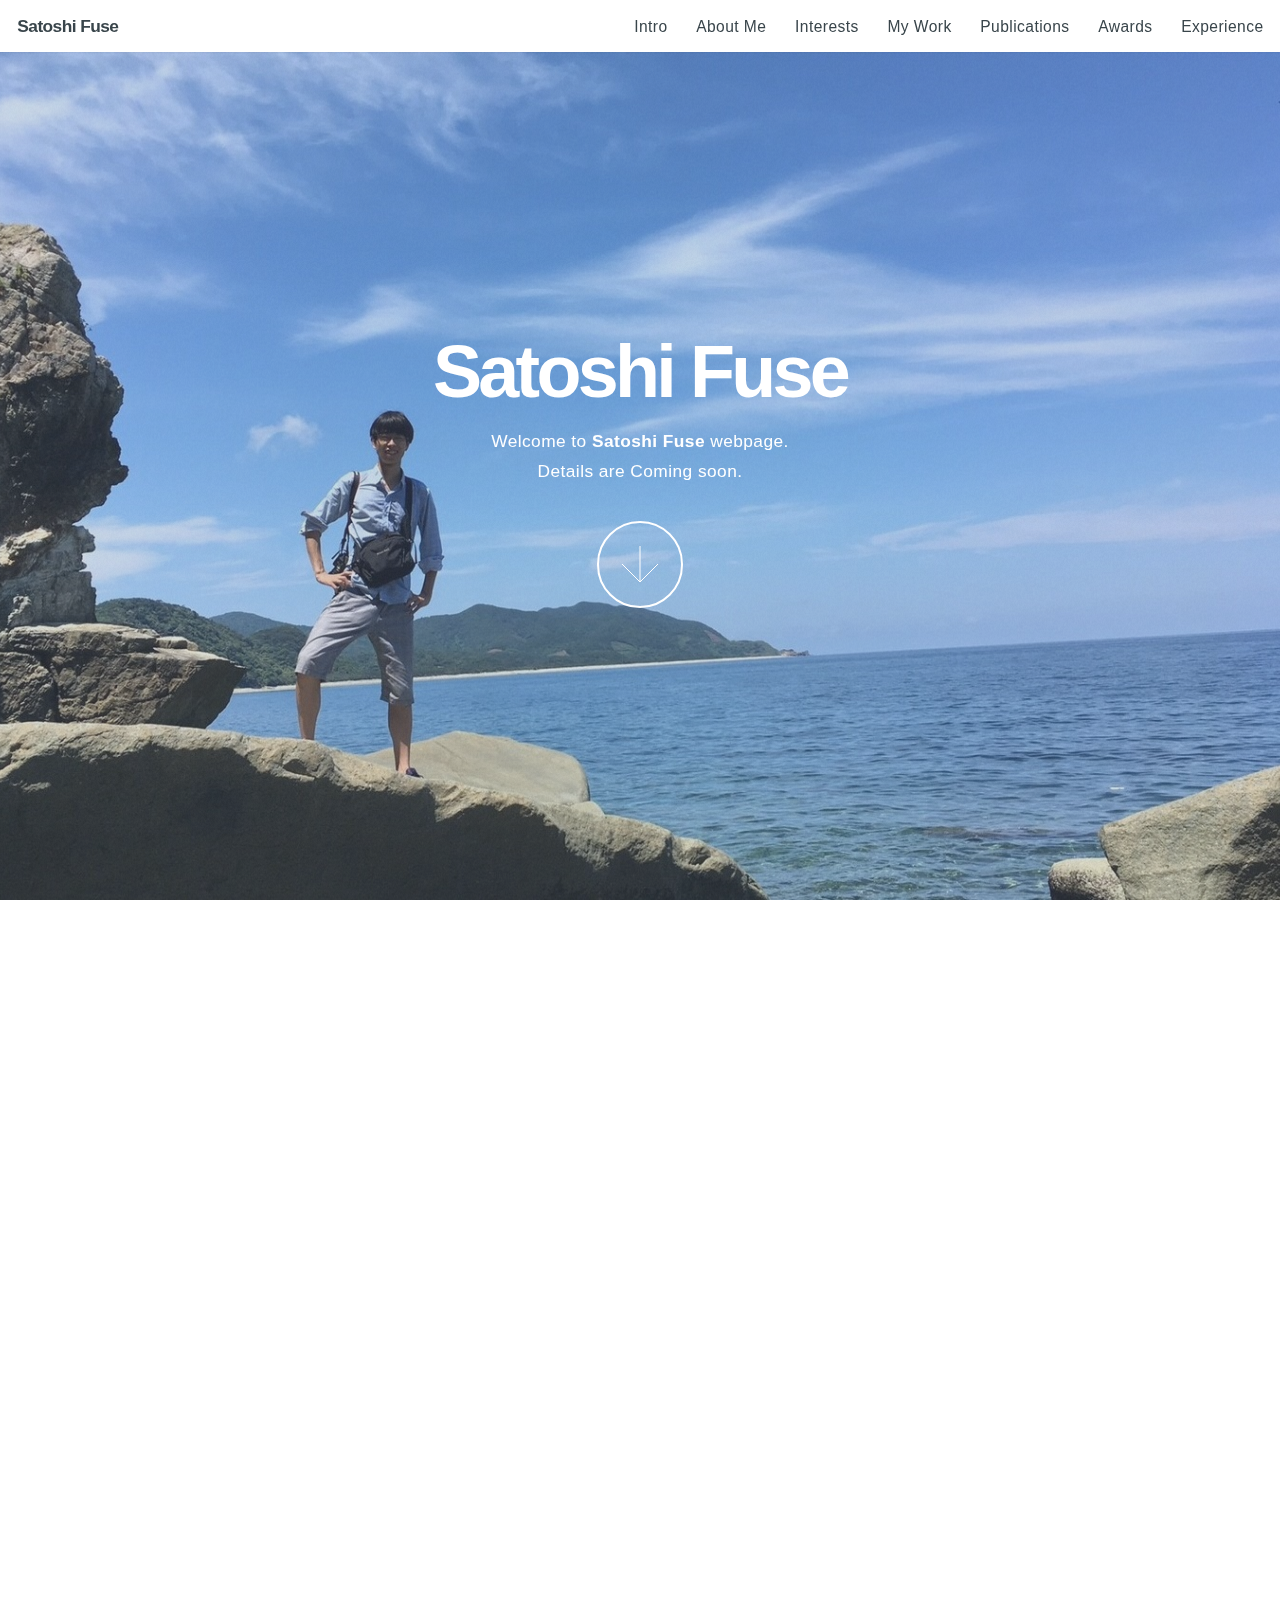
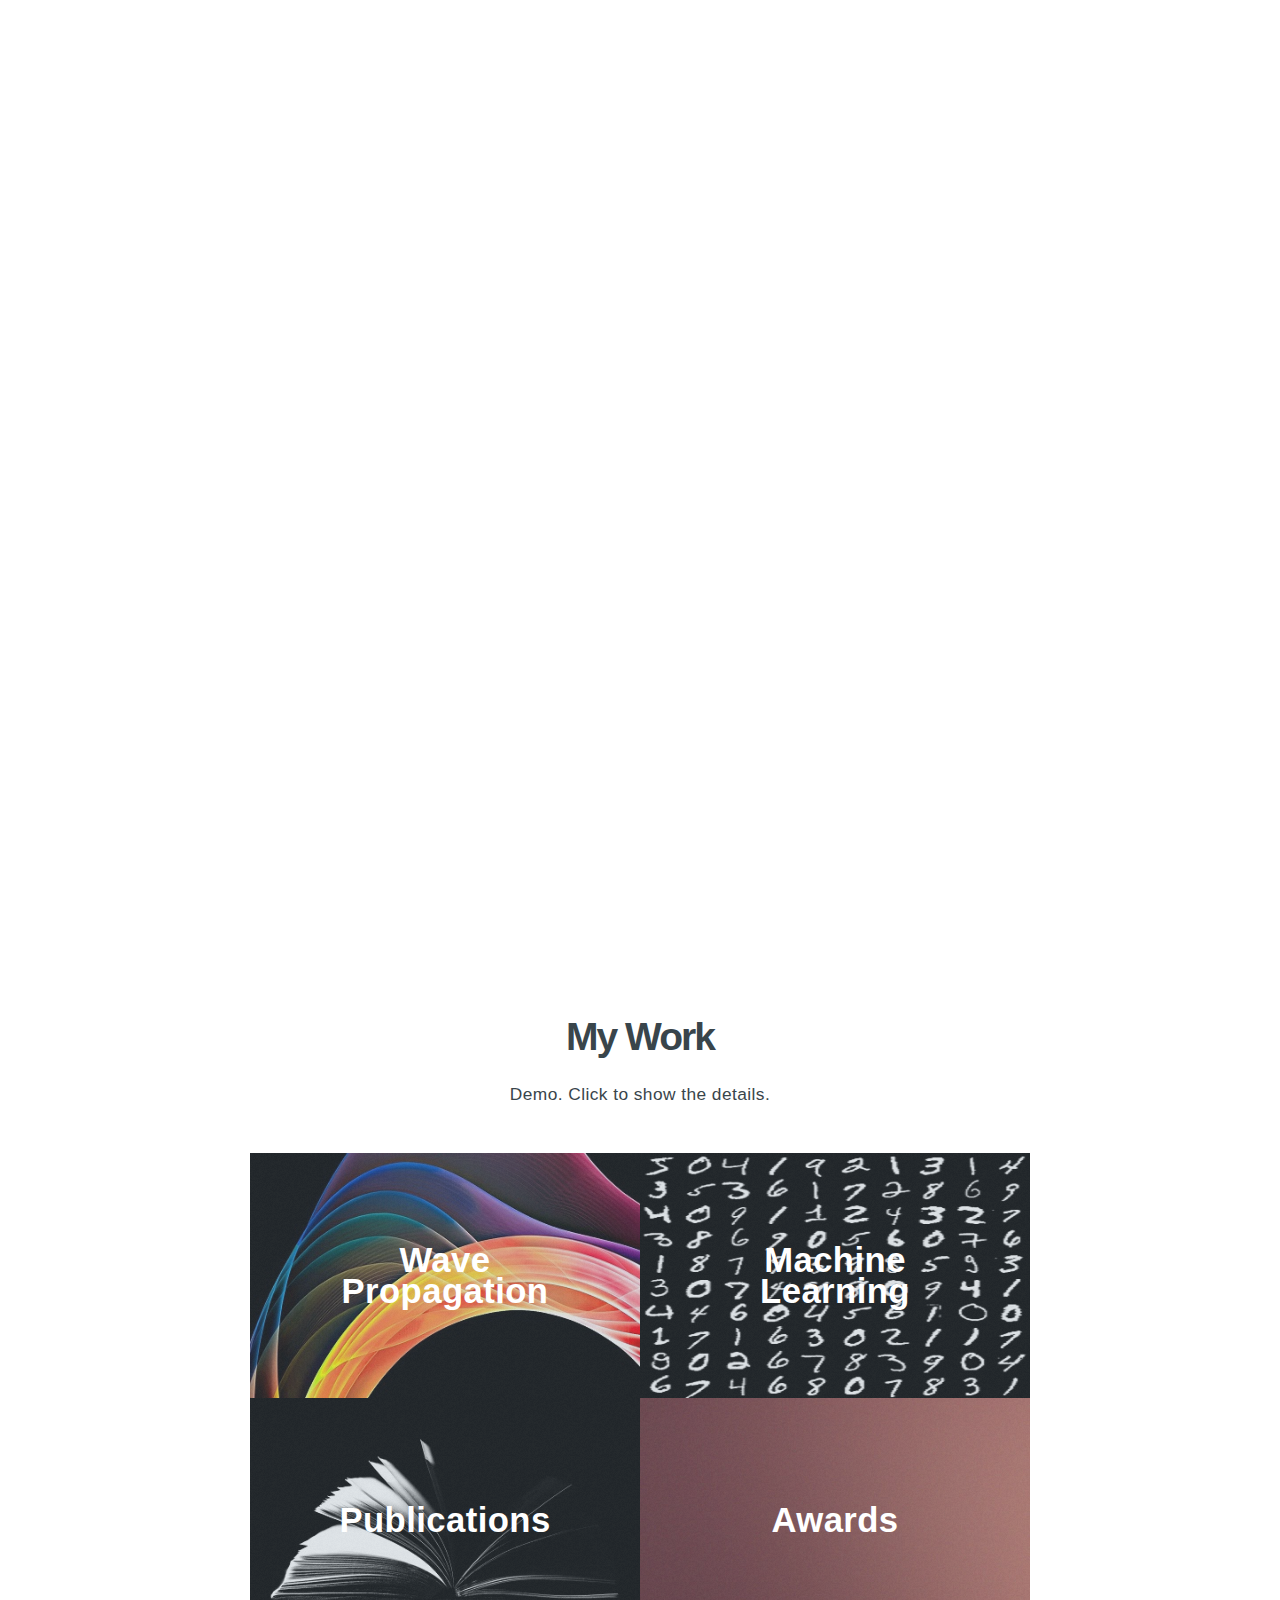
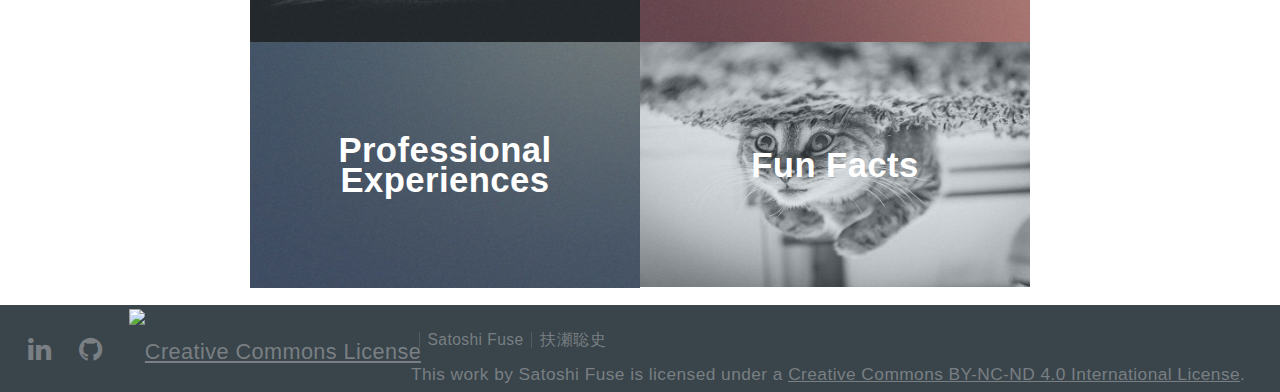
==== commit 4823fb9a: "modify" ====
--- a/index.html
+++ b/index.html
@@ -1,213 +1,153 @@
-<!DOCTYPE HTML>
-<html>
-	<head>
-		<title>Satoshi Fuse</title>
-		<meta charset="utf-8" />
-		<meta name="viewport" content="width=device-width, initial-scale=1" />
-		<!--[if lte IE 8]><script src="assets/js/ie/html5shiv.js"></script><![endif]-->
-		<link rel="stylesheet" href="assets/css/main.css" />
-		<!--[if lte IE 8]><link rel="stylesheet" href="assets/css/ie8.css" /><![endif]-->
-		<!--[if lte IE 9]><link rel="stylesheet" href="assets/css/ie9.css" /><![endif]-->
-	</head>
-	<body>
-
-		<!-- Header -->
-			<header id="header">
-				<h1>Satoshi Fuse</h1>
-				<nav>
-					<ul>
-						<li><a href="#intro">Intro</a></li>
-						<li><a href="#aboutme">About Me</a></li>
-						<li><a href="#interests">Interests</a></li>
-						<li><a href="#work">My Work</a></li>
-						<li><a href="#pub">Publications</a></li>
-						<li><a href="#awards">Awards</a></li>
-						<li><a href="#exp">Experience</a></li>
-					</ul>
-				</nav>
-			</header>
-
-		<!-- Intro -->
-			<section id="intro" class="main style1 dark fullscreen">
-				<div class="content">
-					<header>
-						<h2>Satoshi Fuse</h2>
-					</header>
-					<p>Welcome to <strong>Satoshi Fuse</strong> webpage.</br>Details are Coming soon.</p>
-					<footer>
-						<a href="#one" class="button style2 down">More</a>
-					</footer>
-				</div>
-			</section>
-
-		<!-- One -->
-			<section id="aboutme" class="main style2 right dark fullscreen">
-				<div class="content box style2">
-					<header>
-						<h2>About Me</h2>
-					</header>
-					<p>2016-2018</br>Currently pursuing Master Degree</br>Geophysics</br>Kyoto University </br></br>
-					   2012-2016</br>Bachelor Degree</br>Earth Resources & Energy Engineering</br>Kyoto University </br>
-				    </p>
-			</div>
-				<a href="#two" class="button style2 down anchored">Next</a>
-			</section>
-
-		<!-- Two -->
-			<section id="interests" class="main style2 left dark fullscreen">
-				<div class="content box style2">
-					<header>
-						<h2>Interests</h2>
-					</header>
-					<p>Geophysics.</br>Machine Learning.</p>
-				</div>
-				<a href="#work" class="button style2 down anchored">Next</a>
-			</section>
-
-		<!-- Work -->
-			<section id="work" class="main style3 primary">
-				<div class="content">
-					<header>
-						<h2>My Work</h2>
-						<p>Demo. Click to show the details.</p>
-					</header>
-
-					<!-- Gallery  -->
-						<div class="gallerytest">
-							<article class="from-left">
-								<a href="images/fulls/waveprop.gif" class="image fit" target="_blank"><img src="images/thumbs/wave.jpg" title="3D Wave Propagation" alt="" /><p>Wave Propagation</p></a>
-							</article>
-							<article class="from-right">
-								<a href="images/fulls/imagedetection.png" class="image fit"><img src="images/thumbs/imagedetection.png" title="Image Recognition" alt="" /><p>Machine Learning</p></a>
-							</article>
-							<article class="from-left">
-								<a href="test.html" class="image fit" target="_blank"><img src="images/thumbs/publications.jpg" title="" alt="" /><p>Publications</p></a>
-							</article>
-							<article class="from-right">
-								<a href="awards.html" class="image fit" target="_blank"><img src="images/thumbs/04.jpg" title="" alt="" /><p>Awards</p></a>
-							</article>
-							<article class="from-left">
-								<a href="images/fulls/05.jpg" class="image fit"><img src="images/thumbs/05.jpg" title="" alt="" /><p>Professional Experiences</p></a>
-							</article>
-							<article class="from-right">
-								<a href="images/fulls/06.jpg" class="image fit"><img src="images/thumbs/funfact.jpeg" title="" alt="" /><p>Fun Facts</p></a>
-							</article>
-						</div>
-				</div>
-			</section>
-
-			<!-- Three -->
-			<!-- <section id="three" class="main style2 left dark fullscreen"> -->
-			<section id="pub" class="main style3 primary">
-				<div class="contenta box stylea" align="justify">
-					<header>
-						<h2>Publications</h2>
-					</header>
-					<ol>
-						coming soon
-						<li>Fuse.S</li>
-					</ol>
-				</div>
-
-			</section>
-
-			<!-- Three -->
-			<!-- <section id="four" class="main style2 left dark fullscreen"> -->
-			<section id="awards" class="main style3 primary">
-
-				<div class="contenta box stylea" align="justify">
-					<header>
-						<hr/>
-						<h2>Awards</h2>
-					</header>
-					<p><b>Travel Grant:</b></br>SEG / ExxonMobil Student Education Program and SEG 87th Annual Meeting</br>-Houston, USA, 2017.</p>
-					<p><b> Travel Grant:</b></br>JpGU-AGU Joint Meeting</br>-Chiba, Japan, 2017.</p>
-					<p><b> Distinguished Award:</b></br>President of the EAGE Kyoto University Student Chapter</br>-2017.</p>
-					<p><b> Best Presentation Award:</b></br>The 13th Young Scientist Student Presentation at The Mining and Materials Processing Institute of Japan in Kansai</br>-Kyoto, Japan, 2016.</p>
-					<p><b> Travel Grant:</b></br>SEG / Chevron Student Leadership Symposium and SEG 86th Annual Meeting</br>-Dallas, USA, 2016.</p>
-					<p><b> Delegate:</b></br>International Student Energy Summit</br>-Bali, Indonesia, 2015.</p>
-					<p><b> Scholarship:</b></br>Tonen General Petroleum Research Foundation</br>-2015-2018</p>
-				</div>
-			</section>
-			<!-- Three -->
-			<!-- <section id="four" class="main style2 left dark fullscreen"> -->
-				<section id="exp" class="main style3 primary">
-					<div class="contenta box stylea " style="width: 1433px;" align="justify">
-						<header>
-							<h2>Professional Experience</h2>
-						</header>
-						<ol>
-							<p><b> Conference:</b></br><li>SEG International Exposition and 87th Annual Meeting</br>-Houston, USA, Sep. 2017</li></br><li>10th International Petroleum Technology Conference</br>-Bangkok, Thailand, Nov. 2016</li></br><li>SEG International Exposition and 86th Annual Meeting</br>-Dallas, USA, Oct. 2016</li></br><li>International Student Energy Summit</br>-Bali, Indonesia, Jun. 2015.</li></br><li>other domestic conferences...</li></p>
-						</ol>
-						<ol>
-						<p><b> Cource:</b></br><li>Introduction to Machine Learning and Deep Learning by Ecole Polytechnique</br>-Kyoto, Japan, Aug. 2017</li></br><li>Sustainable Agriculture</br>-Yunnan Province, China, Mar. 2015.</li></br><li>Development of Renewable Energy in ASEAN</br>-Vietnam & Laos, Aug. 2014.</li></p>
-						</ol>
-						<ol>
-						<p><b> Work Experience:</b></br><li>Internship, DeNA Co., Ltd.</br>-Japan, Apr. 2017.</li></br><li>Internship, JX Nippon Oil & Gas Exploration Co., Ltd.</br>-Japan & Vietnam, Sep. 2016.</li></br><li>Internship, ITOCHU Oil Exploration Co., Ltd.</br>-Japan, Aug. 2016.</li></br><li>Internship, Japan Petroleum Exploration Co., Ltd.</br>-Japan, Aug. 2015.</li></br></p>
-						</ol>
-						<p><b> Membership:</b></br><li>Society of Exploration Geophysicists</br>- Vice President of SEG Student Chapter of Kyoto University in 2016</li></br><li>European Association of Geoscientists & Engineers</br>- President of EAGE Student Chapter of Kyoto University in 2017</li></br><li>Society of Petroleum Engineers</li></br><li>Japan Geoscience Union</li></br></p>
-						</ol>
-						<ol>
-						<p><b> Lecture:</b></br><li>2017 SEG Distinguished Instructor Short Course</br>by Dr. Doug Oldenburg, Jun. 2017</li></br><li>SEG/AAPG Distinguished Lecture</br>by Dr. Steven Constable, Aug. 2016</li></br><li>2015 SEG Near Surface Honorary Lecture</br>by Dr. Hansruedi Maurer, Oct. 2015</li></br><li>SPE Kyoto University Distinguished Lecture</br>by Dr. Jeff Spath, Oct. 2015</li></p>
-						<ol>
-
-
-				</div>
-			</section>
-
-
-			<!-- Contact -->
-			<!-- <section id="contact" class="main style3 secondary">
-				<div class="content">
-					<header>
-						<h2>Say Hello.</h2>
-						<p>Lorem ipsum dolor sit amet et sapien sed elementum egestas dolore condimentum.</p>
-					</header>
-					<div class="box">
-						<form method="post" action="#">
-							<div class="field half first"><input type="text" name="name" placeholder="Name" /></div>
-							<div class="field half"><input type="email" name="email" placeholder="Email" /></div>
-							<div class="field"><textarea name="message" placeholder="Message" rows="6"></textarea></div>
-							<ul class="actions">
-								<li><input type="submit" value="Send Message" /></li>
-							</ul>
-						</form>
-					</div>
-				</div>
-			</section> -->
-
-		<!-- Footer -->
-			<footer id="footer">
-
-				<!-- Icons -->
-					<ul class="actions">
-						<!-- <li><a href="#" class="icon fa-twitter"><span class="label">Twitter</span></a></li>
-						<li><a href="#" class="icon fa-facebook"><span class="label">Facebook</span></a></li>
-						<li><a href="#" class="icon fa-instagram"><span class="label">Instagram</span></a></li> -->
-						<li><a href="https://www.linkedin.com/in/satoshi-fuse" class="icon fa-linkedin"><span class="label">LinkedIn</span></a></li>
-						<li><a href="https://github.com/SaFuse" class="icon fa-github"><span class="label">Github</span></a></li>
-						<!-- <li><a href="#" class="icon fa-dribbble"><span class="label">Dribbble</span></a></li>
-						<li><a href="#" class="icon fa-pinterest"><span class="label">Pinterest</span></a></li> -->
-						<li><a rel="license" href="http://creativecommons.org/licenses/by-nc-nd/4.0/"><img alt="Creative Commons License" src="https://i.creativecommons.org/l/by-nc-nd/4.0/88x31.png" /></a></li>
-					</ul>
-
-				<!-- Menu -->
-					<ul class="menu">
-						<li>Satoshi Fuse</li><li> 扶瀬聡史</li>
-						<br>This work by Satoshi Fuse is licensed under a <a rel="license" href="http://creativecommons.org/licenses/by-nc-nd/4.0/">Creative Commons BY-NC-ND 4.0 International License</a>.
-					</ul>
-
-			</footer>
-
-		<!-- Scripts -->
-			<script src="assets/js/jquery.min.js"></script>
-			<script src="assets/js/jquery.poptrox.min.js"></script>
-			<script src="assets/js/jquery.scrolly.min.js"></script>
-			<script src="assets/js/jquery.scrollex.min.js"></script>
-			<script src="assets/js/skel.min.js"></script>
-			<script src="assets/js/util.js"></script>
-			<!--[if lte IE 8]><script src="assets/js/ie/respond.min.js"></script><![endif]-->
-			<script src="assets/js/main.js"></script>
-
-	</body>
+<!DOCTYPE HTML>
+<html>
+	<head>
+		<title>Satoshi Fuse</title>
+		<meta charset="utf-8" />
+		<meta name="viewport" content="width=device-width, initial-scale=1" />
+		<!--[if lte IE 8]><script src="assets/js/ie/html5shiv.js"></script><![endif]-->
+		<link rel="stylesheet" href="assets/css/main.css" />
+		<!--[if lte IE 8]><link rel="stylesheet" href="assets/css/ie8.css" /><![endif]-->
+		<!--[if lte IE 9]><link rel="stylesheet" href="assets/css/ie9.css" /><![endif]-->
+	</head>
+	<body>
+
+		<!-- Header -->
+			<header id="header">
+				<h1>Satoshi Fuse</h1>
+				<nav>
+					<ul>
+						<li><a href="#intro">Intro</a></li>
+						<li><a href="#aboutme">About Me</a></li>
+						<li><a href="#interests">Interests</a></li>
+						<li><a href="#work">My Work</a></li>
+						<li><a href="#pub">Publications</a></li>
+						<li><a href="#awards">Awards</a></li>
+						<li><a href="#exp">Experience</a></li>
+					</ul>
+				</nav>
+			</header>
+
+		<!-- Intro -->
+			<section id="intro" class="main style1 dark fullscreen">
+				<div class="content">
+					<header>
+						<h2>Satoshi Fuse</h2>
+					</header>
+					<p>Welcome to <strong>Satoshi Fuse</strong> webpage.</br>Details are Coming soon.</p>
+					<footer>
+						<a href="#one" class="button style2 down">More</a>
+					</footer>
+				</div>
+			</section>
+
+		<!-- One -->
+			<section id="aboutme" class="main style2 right dark fullscreen">
+				<div class="content box style2">
+					<header>
+						<h2>About Me</h2>
+					</header>
+					<p>2016-2018</br>Currently pursuing Master Degree</br>Geophysics</br>Kyoto University </br></br>
+					   2012-2016</br>Bachelor Degree</br>Earth Resources & Energy Engineering</br>Kyoto University </br>
+				    </p>
+			</div>
+				<a href="#two" class="button style2 down anchored">Next</a>
+			</section>
+
+		<!-- Two -->
+			<section id="interests" class="main style2 left dark fullscreen">
+				<div class="content box style2">
+					<header>
+						<h2>Interests</h2>
+					</header>
+					<p>Geophysics.</br>Machine Learning.</p>
+				</div>
+				<a href="#work" class="button style2 down anchored">Next</a>
+			</section>
+
+		<!-- Work -->
+			<section id="work" class="main style3 primary">
+				<div class="content">
+					<header>
+						<h2>My Work</h2>
+						<p>Demo. Click to show the details.</p>
+					</header>
+
+					<!-- Gallery  -->
+						<div class="gallerytest">
+							<article class="from-left">
+								<a href="images/fulls/waveprop.gif" class="image fit" target="_blank"><img src="images/thumbs/wave.jpg" title="3D Wave Propagation" alt="" /><p>Wave Propagation</p></a>
+							</article>
+							<article class="from-right">
+								<a href="images/fulls/imagedetection.png" class="image fit" target="_blank"><img src="images/thumbs/imagedetection.png" title="Image Recognition" alt="" /><p>Machine Learning</p></a>
+							</article>
+							<article class="from-left">
+								<a href="publications.html" class="image fit" target="_blank" target="_blank"><img src="images/thumbs/publications.jpg" title="" alt="" /><p>Publications</p></a>
+							</article>
+							<article class="from-right">
+								<a href="awards.html" class="image fit" target="_blank"><img src="images/thumbs/04.jpg" title="" alt="" /><p>Awards</p></a>
+							</article>
+							<article class="from-left">
+								<a href="proex.html" class="image fit" target="_blank"><img src="images/thumbs/05.jpg" title="" alt="" /><p>Professional Experiences</p></a>
+							</article>
+							<article class="from-right">
+								<a href="images/fulls/06.jpg" class="image fit" target="_blank"><img src="images/thumbs/funfact.jpeg" title="" alt="" /><p>Fun Facts</p></a>
+							</article>
+						</div>
+				</div>
+			</section>
+
+			<!-- Contact -->
+<!-- 			<section id="contact" class="main style3 secondary">
+				<div class="content">
+					<header>
+						<h2>Say Hello.</h2>
+						<p>Lorem ipsum dolor sit amet et sapien sed elementum egestas dolore condimentum.</p>
+					</header>
+					<div class="box">
+						<form method="post" action="#">
+							<div class="field half first"><input type="text" name="name" placeholder="Name" /></div>
+							<div class="field half"><input type="email" name="email" placeholder="Email" /></div>
+							<div class="field"><textarea name="message" placeholder="Message" rows="6"></textarea></div>
+							<ul class="actions">
+								<li><input type="submit" value="Send Message" /></li>
+							</ul>
+						</form>
+					</div>
+				</div>
+			</section>
+ -->
+		<!-- Footer -->
+			<footer id="footer">
+
+				<!-- Icons -->
+					<ul class="actions">
+						<!-- <li><a href="#" class="icon fa-twitter"><span class="label">Twitter</span></a></li>
+						<li><a href="#" class="icon fa-facebook"><span class="label">Facebook</span></a></li>
+						<li><a href="#" class="icon fa-instagram"><span class="label">Instagram</span></a></li> -->
+						<li><a href="https://www.linkedin.com/in/satoshi-fuse" class="icon fa-linkedin"><span class="label">LinkedIn</span></a></li>
+						<li><a href="https://github.com/SaFuse" class="icon fa-github"><span class="label">Github</span></a></li>
+						<!-- <li><a href="#" class="icon fa-dribbble"><span class="label">Dribbble</span></a></li>
+						<li><a href="#" class="icon fa-pinterest"><span class="label">Pinterest</span></a></li> -->
+						<li><a rel="license" href="http://creativecommons.org/licenses/by-nc-nd/4.0/"><img alt="Creative Commons License" src="https://i.creativecommons.org/l/by-nc-nd/4.0/88x31.png" /></a></li>
+					</ul>
+
+				<!-- Menu -->
+					<ul class="menu">
+						<li>Satoshi Fuse</li><li> 扶瀬聡史</li>
+						<br>This work by Satoshi Fuse is licensed under a <a rel="license" href="http://creativecommons.org/licenses/by-nc-nd/4.0/">Creative Commons BY-NC-ND 4.0 International License</a>.
+					</ul>
+
+			</footer>
+
+		<!-- Scripts -->
+			<script src="assets/js/jquery.min.js"></script>
+			<script src="assets/js/jquery.poptrox.min.js"></script>
+			<script src="assets/js/jquery.scrolly.min.js"></script>
+			<script src="assets/js/jquery.scrollex.min.js"></script>
+			<script src="assets/js/skel.min.js"></script>
+			<script src="assets/js/util.js"></script>
+			<!--[if lte IE 8]><script src="assets/js/ie/respond.min.js"></script><![endif]-->
+			<script src="assets/js/main.js"></script>
+
+	</body>
 </html>--- a/assets/css/main.css
+++ b/assets/css/main.css
@@ -1315,7 +1315,7 @@
 			-webkit-transform: translateX(0);
 			-ms-transform: translateX(0);
 			transform: translateX(0);
-			width: 20%;
+			width: 50%;
 			position: relative;
 			opacity: 1.0;
 		}
@@ -2247,7 +2247,21 @@
 		background-position: top left, bottom center;
 		background-repeat: repeat, no-repeat;
 	}
+	#intropub {
+		background: url("images/overlay.png"), url("../../images/link/awardsbg.jpeg");
+		background-size: 256px 256px, cover;
+		background-attachment: fixed, fixed;
+		background-position: top left, bottom center;
+		background-repeat: repeat, no-repeat;
+	}
 	#introawards {
+		background: url("images/overlay.png"), url("../../images/link/awardsbg.jpeg");
+		background-size: 256px 256px, cover;
+		background-attachment: fixed, fixed;
+		background-position: top left, bottom center;
+		background-repeat: repeat, no-repeat;
+	}
+	#introexp {
 		background: url("images/overlay.png"), url("../../images/link/awardsbg.jpeg");
 		background-size: 256px 256px, cover;
 		background-attachment: fixed, fixed;
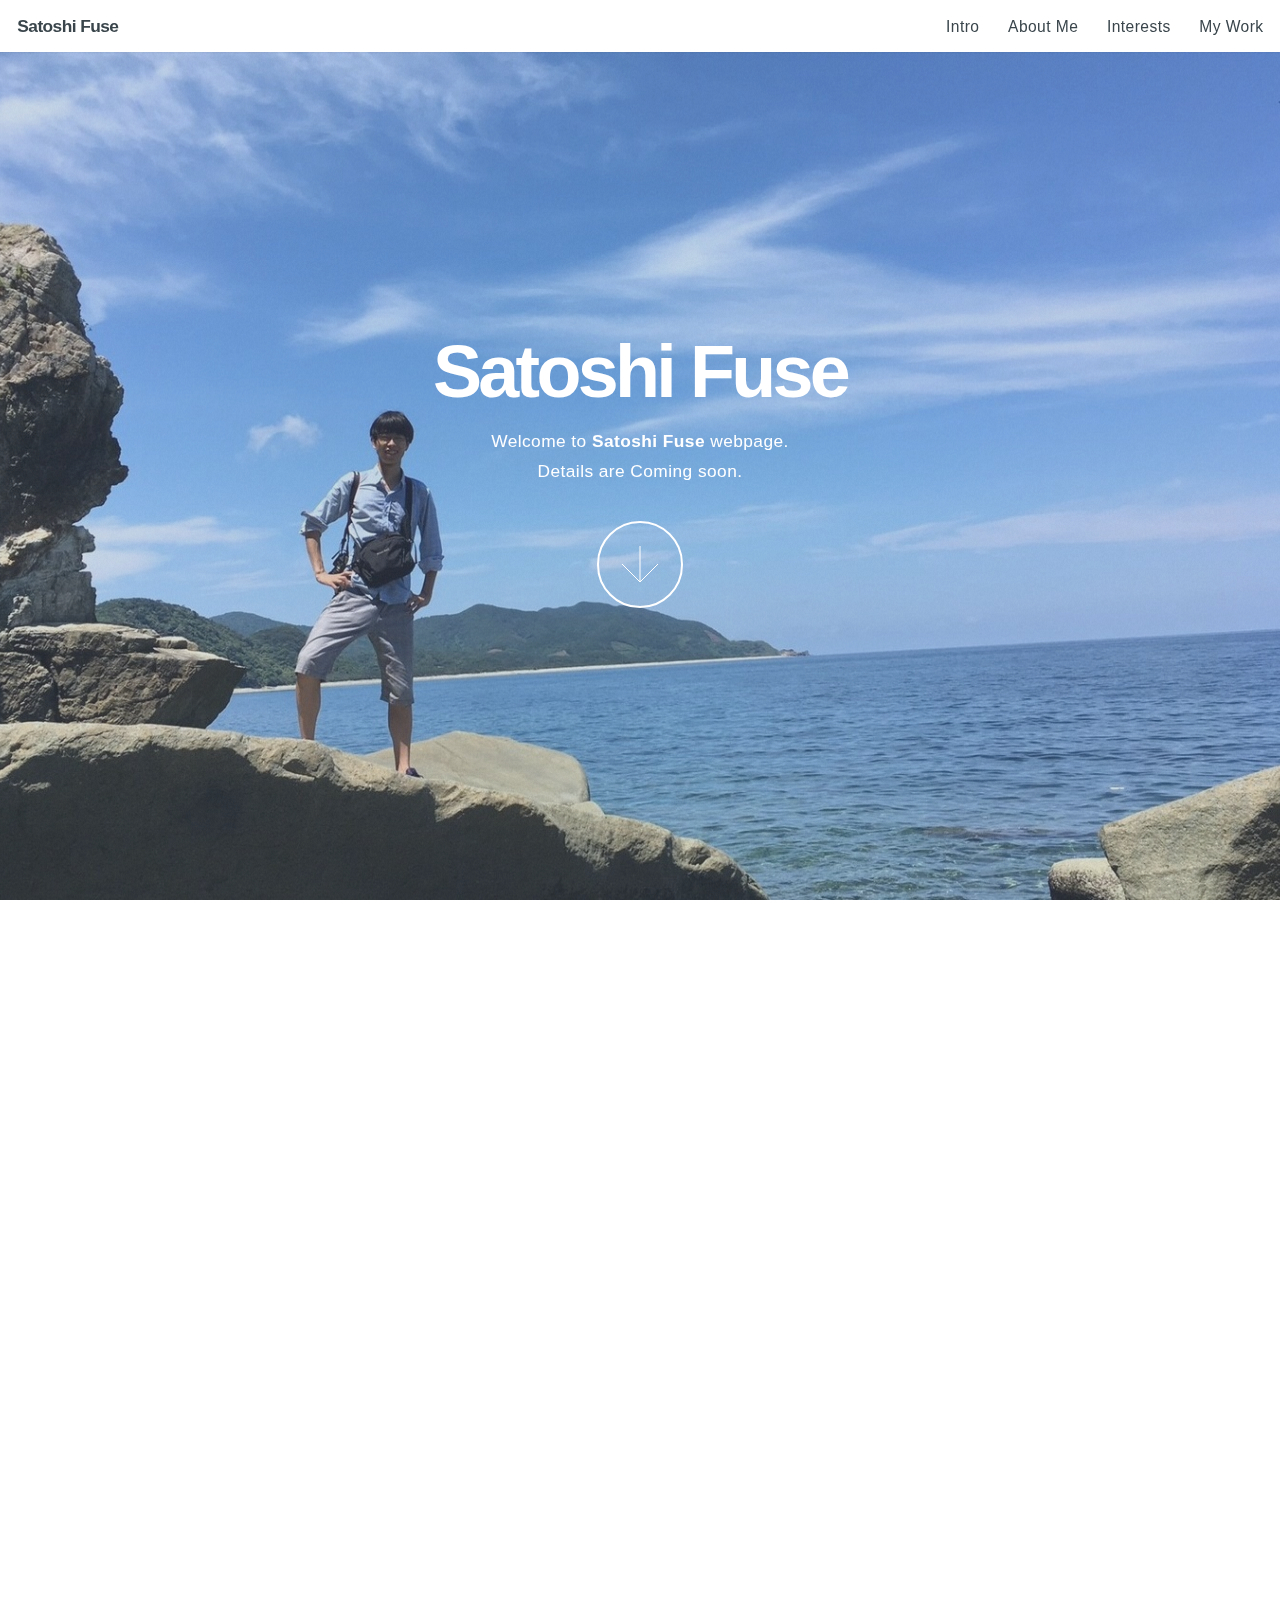
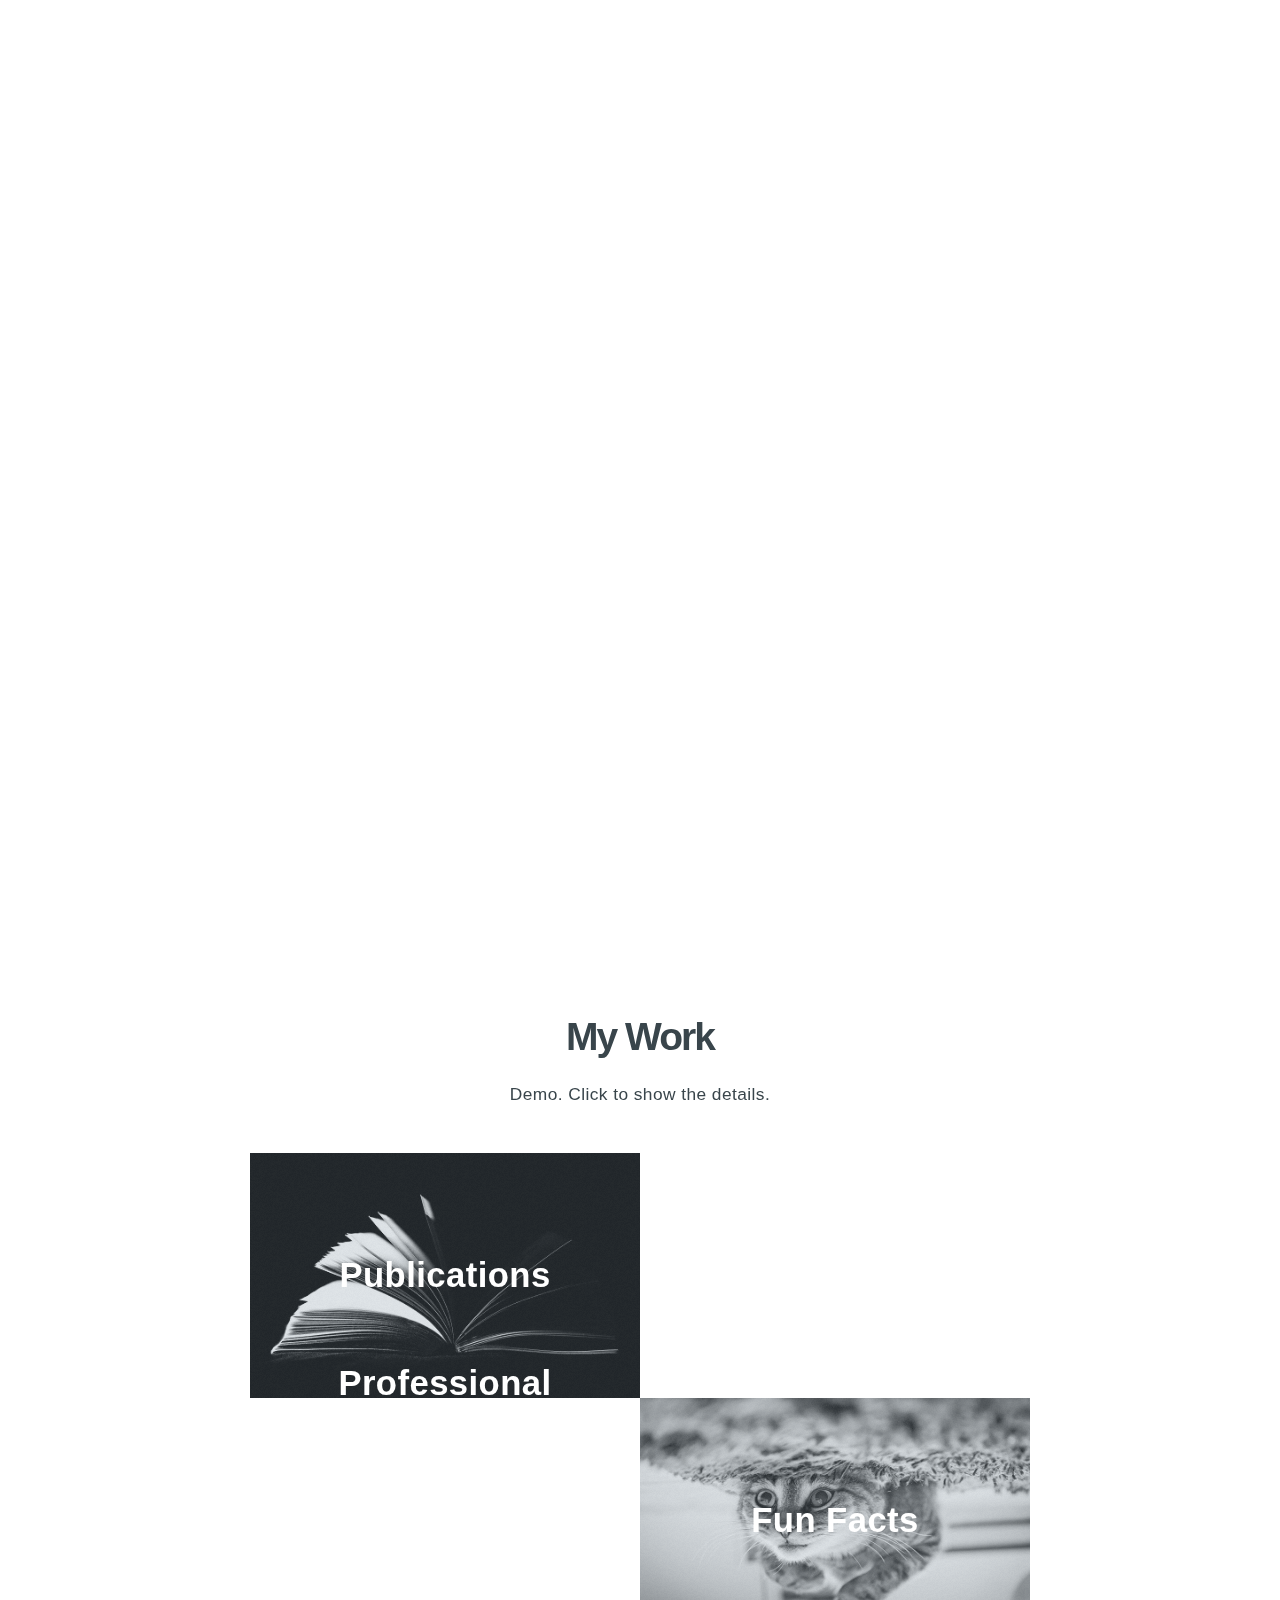
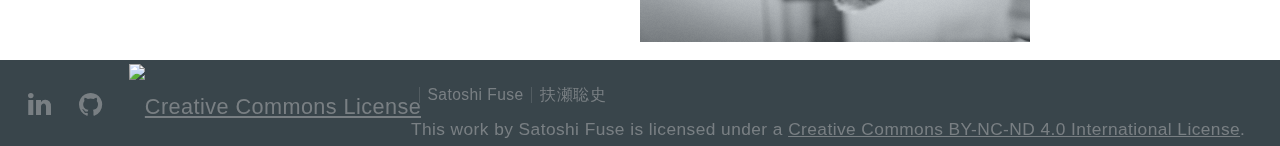
==== commit d5a5faa1: "modify" ====
--- a/index.html
+++ b/index.html
@@ -20,9 +20,6 @@
 						<li><a href="#aboutme">About Me</a></li>
 						<li><a href="#interests">Interests</a></li>
 						<li><a href="#work">My Work</a></li>
-						<li><a href="#pub">Publications</a></li>
-						<li><a href="#awards">Awards</a></li>
-						<li><a href="#exp">Experience</a></li>
 					</ul>
 				</nav>
 			</header>
@@ -59,7 +56,7 @@
 					<header>
 						<h2>Interests</h2>
 					</header>
-					<p>Geophysics.</br>Machine Learning.</p>
+					<p>Exploration Geophysics.</br>Machine Learning.</br>Raspberry Pi Computing.</p>
 				</div>
 				<a href="#work" class="button style2 down anchored">Next</a>
 			</section>
@@ -75,22 +72,22 @@
 					<!-- Gallery  -->
 						<div class="gallerytest">
 							<article class="from-left">
-								<a href="images/fulls/waveprop.gif" class="image fit" target="_blank"><img src="images/thumbs/wave.jpg" title="3D Wave Propagation" alt="" /><p>Wave Propagation</p></a>
+								<a href="waveprop.html" class="image fit" target="_blank"><img src="images/thumbs/wave2.jpg" title="3D Wave Propagation" alt="" /><p>Wave Propagation</p></a>
 							</article>
 							<article class="from-right">
-								<a href="images/fulls/imagedetection.png" class="image fit" target="_blank"><img src="images/thumbs/imagedetection.png" title="Image Recognition" alt="" /><p>Machine Learning</p></a>
+								<a href="ml.html" class="image fit" target="_blank"><img src="images/thumbs/ml2.jpg" title="Image Recognition" alt="" /><p>Machine Learning</p></a>
 							</article>
 							<article class="from-left">
 								<a href="publications.html" class="image fit" target="_blank" target="_blank"><img src="images/thumbs/publications.jpg" title="" alt="" /><p>Publications</p></a>
 							</article>
 							<article class="from-right">
-								<a href="awards.html" class="image fit" target="_blank"><img src="images/thumbs/04.jpg" title="" alt="" /><p>Awards</p></a>
+								<a href="awards.html" class="image fit" target="_blank"><img src="images/thumbs/awards2.jpg" title="" alt="" /><p>Awards</p></a>
 							</article>
 							<article class="from-left">
-								<a href="proex.html" class="image fit" target="_blank"><img src="images/thumbs/05.jpg" title="" alt="" /><p>Professional Experiences</p></a>
+								<a href="proex.html" class="image fit" target="_blank"><img src="images/thumbs/proex.jpg" title="" alt="" /><p>Professional Experiences</p></a>
 							</article>
 							<article class="from-right">
-								<a href="images/fulls/06.jpg" class="image fit" target="_blank"><img src="images/thumbs/funfact.jpeg" title="" alt="" /><p>Fun Facts</p></a>
+								<a href="funfacts.html" class="image fit" target="_blank"><img src="images/thumbs/funfact.jpeg" title="" alt="" /><p>Fun Facts</p></a>
 							</article>
 						</div>
 				</div>
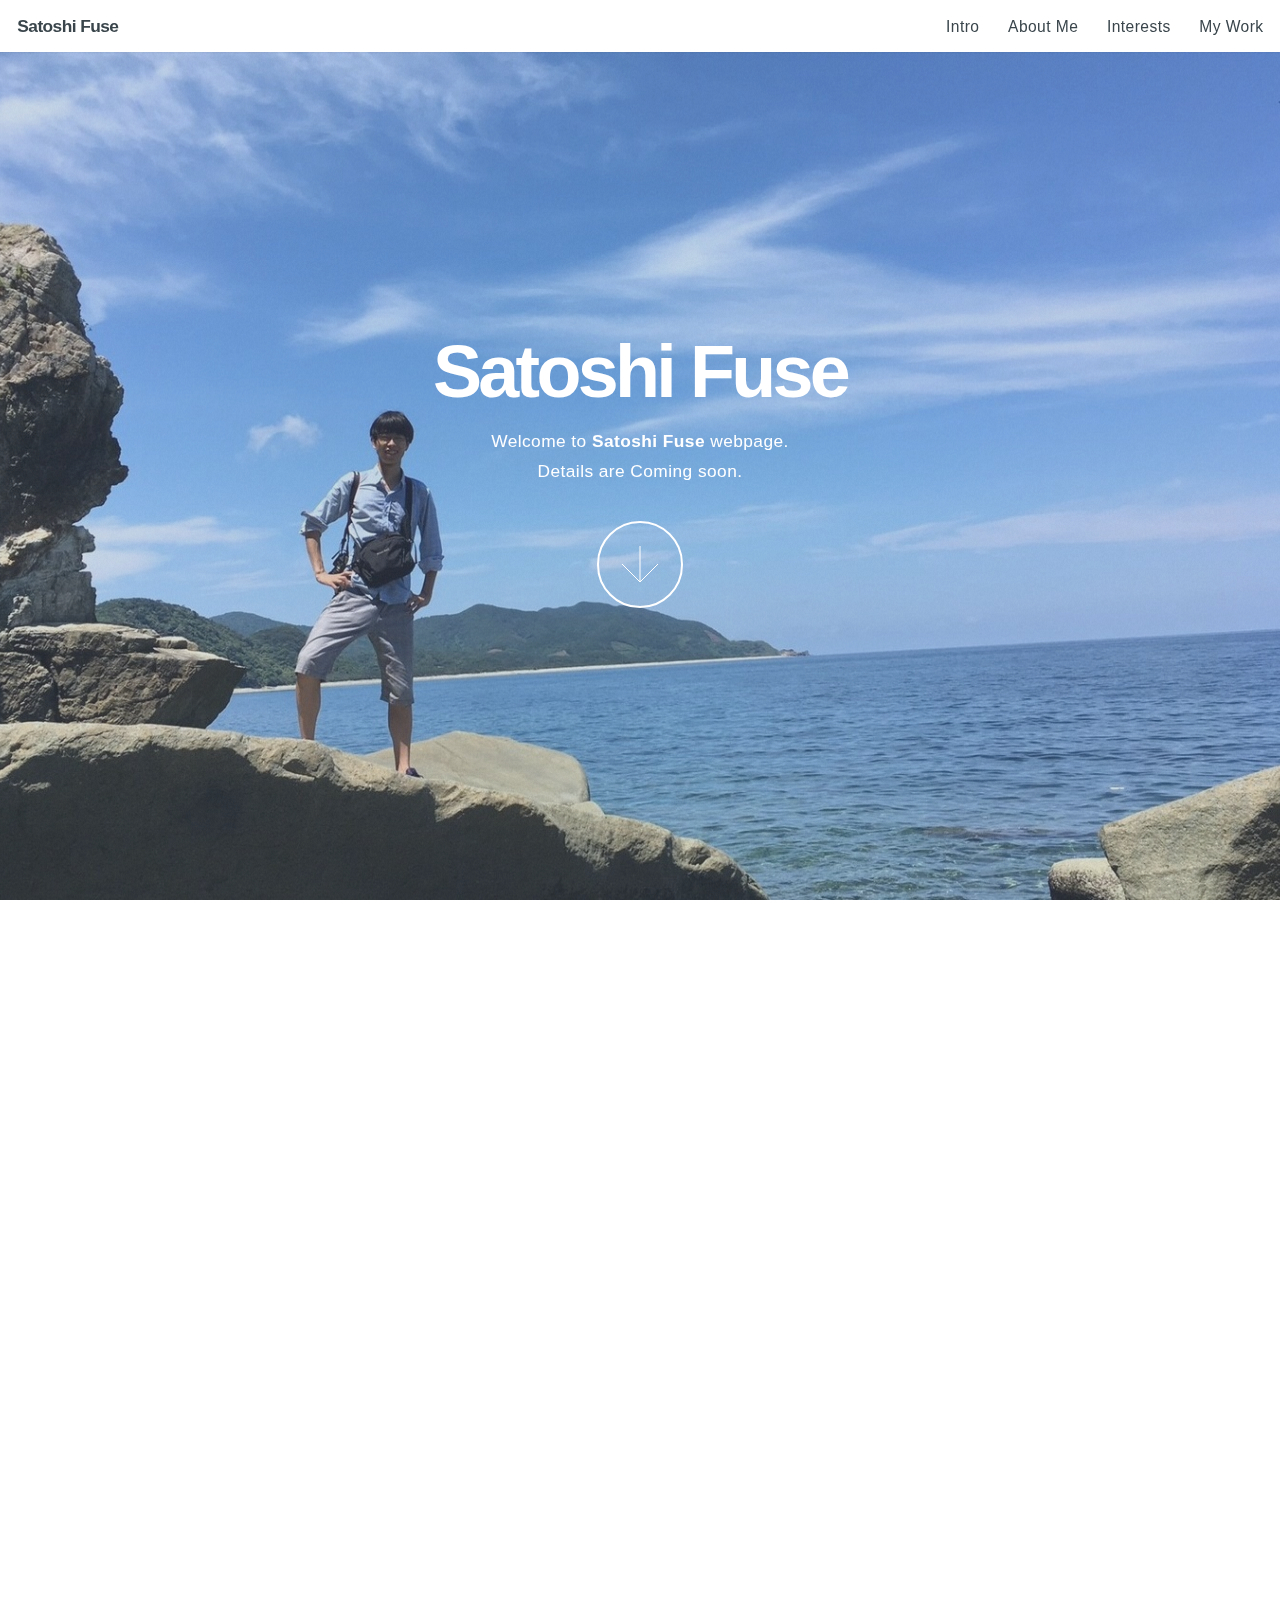
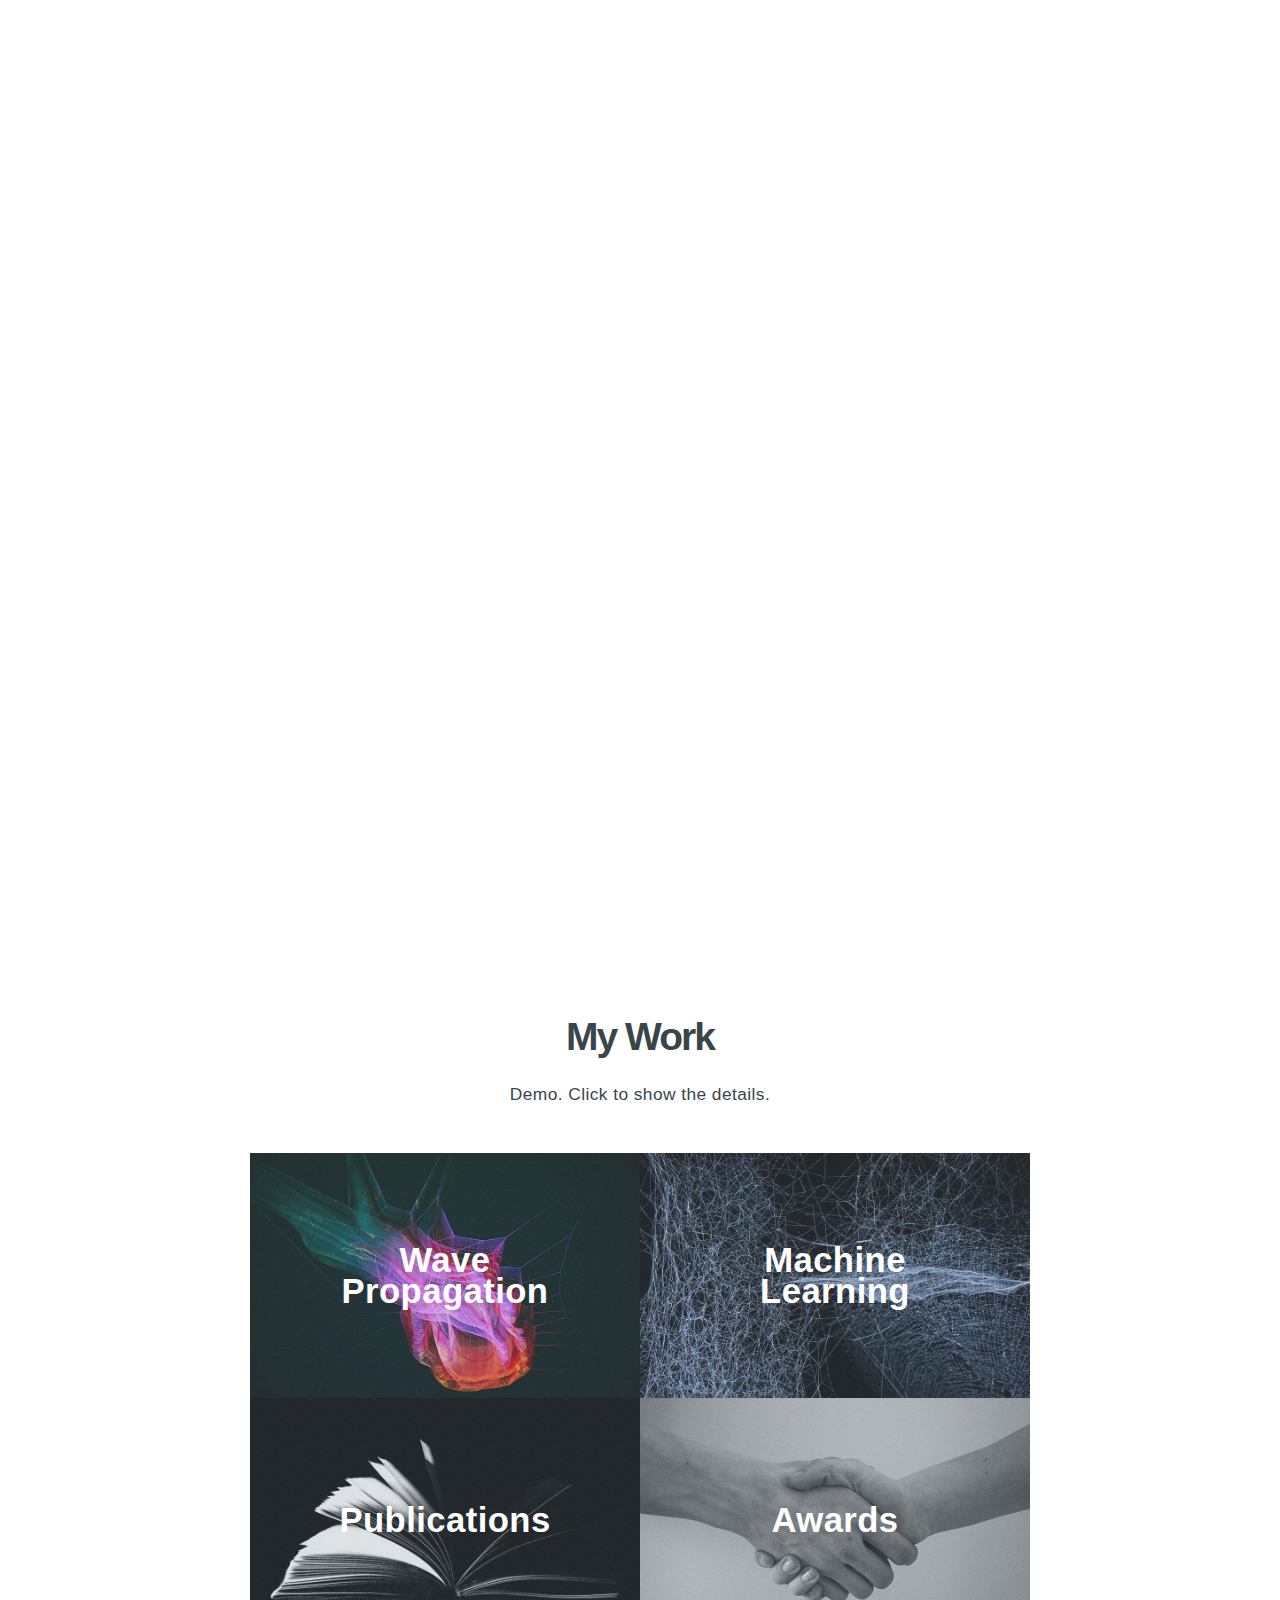
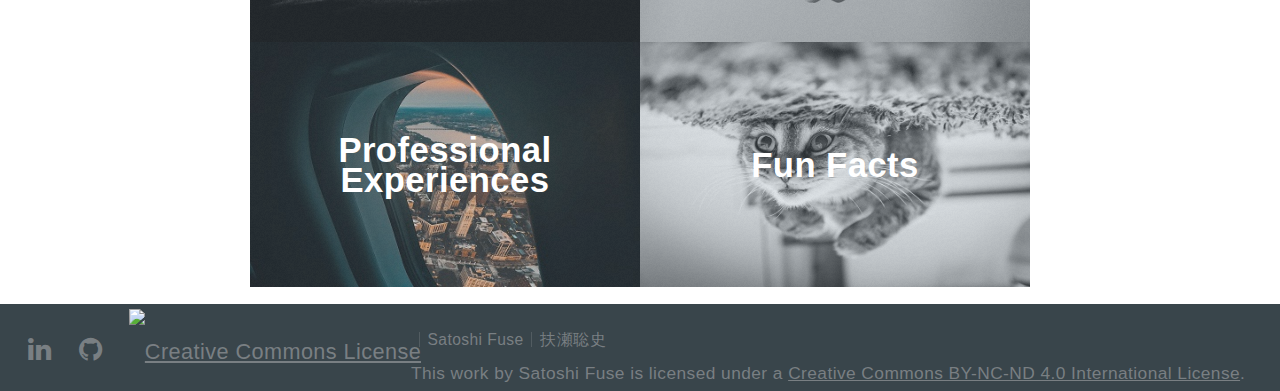
==== commit ac64774b: "mod" ====
--- a/index.html
+++ b/index.html
@@ -56,7 +56,7 @@
 					<header>
 						<h2>Interests</h2>
 					</header>
-					<p>Exploration Geophysics.</br>Machine Learning.</br>Raspberry Pi Computing.</p>
+					<p>Exploration Geophysics.</br>Machine Learning.
 				</div>
 				<a href="#work" class="button style2 down anchored">Next</a>
 			</section>
@@ -147,4 +147,4 @@
 			<script src="assets/js/main.js"></script>
 
 	</body>
-</html>+</html>
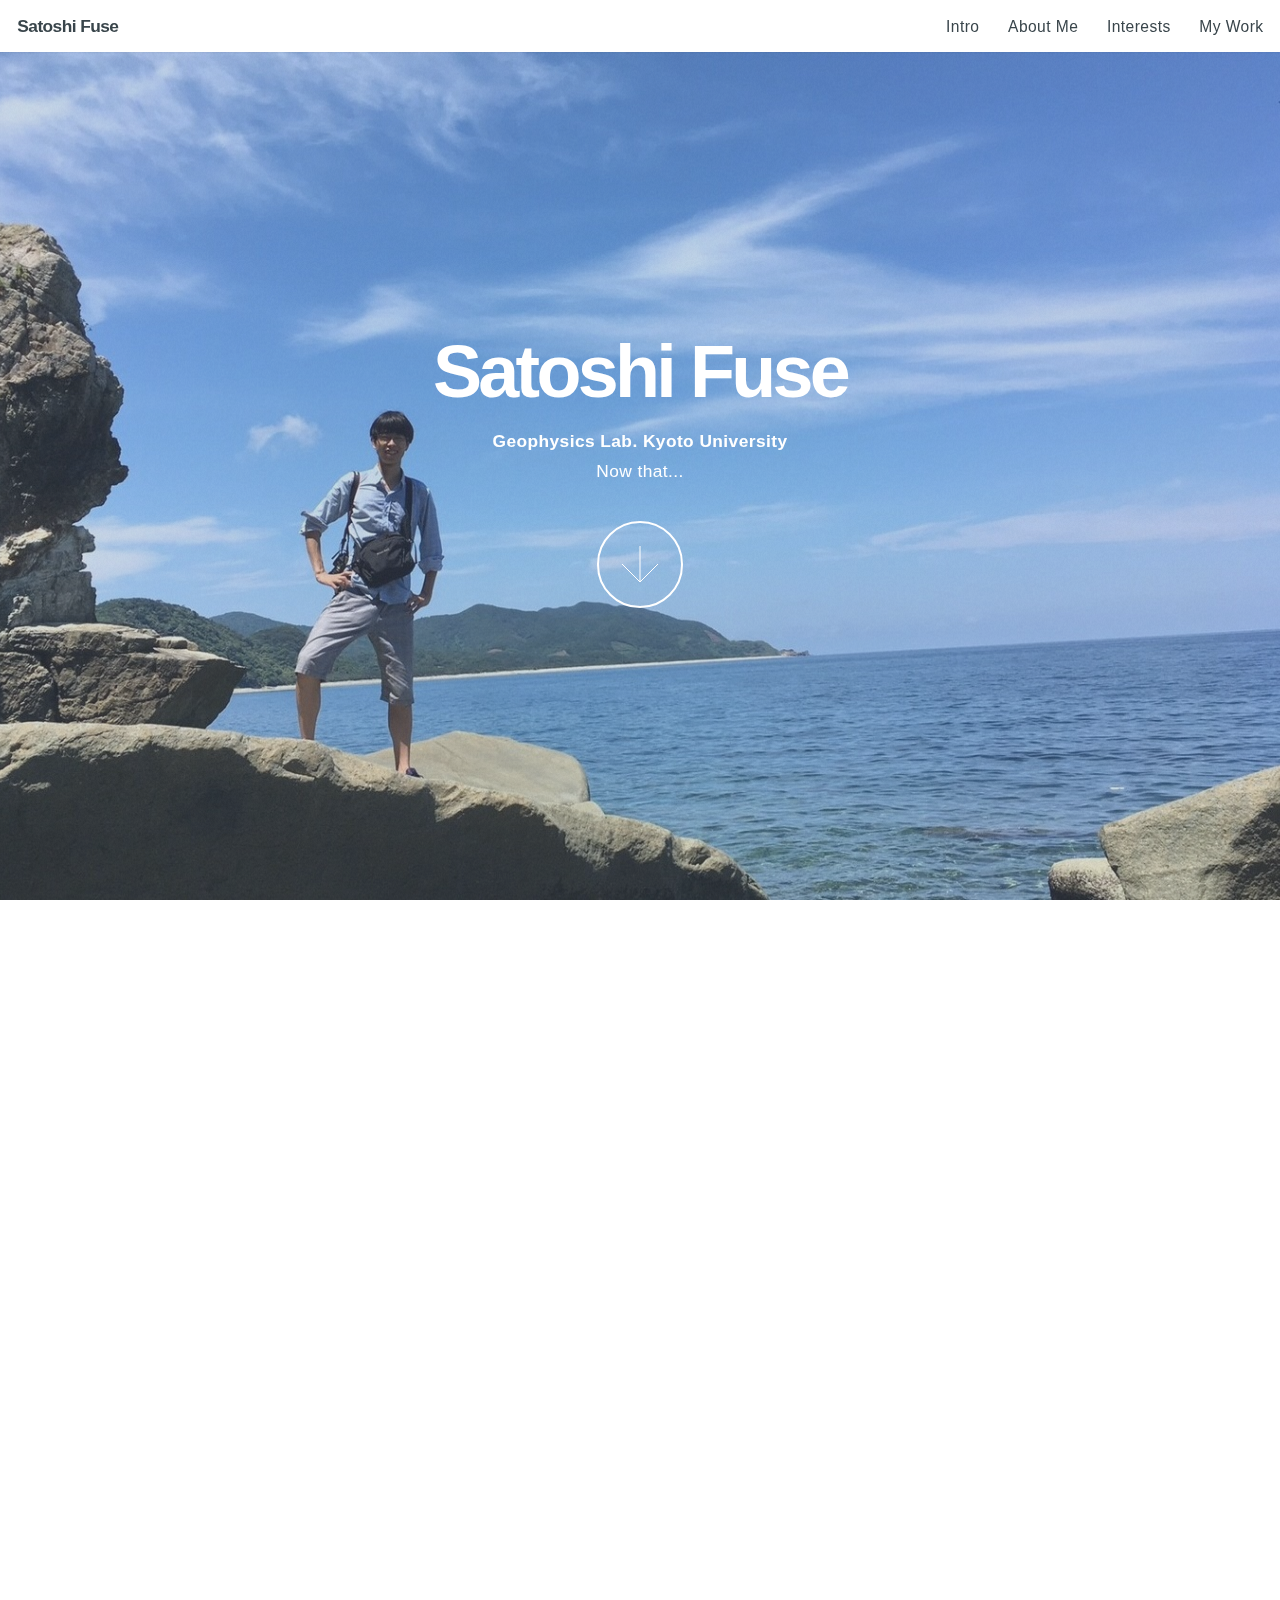
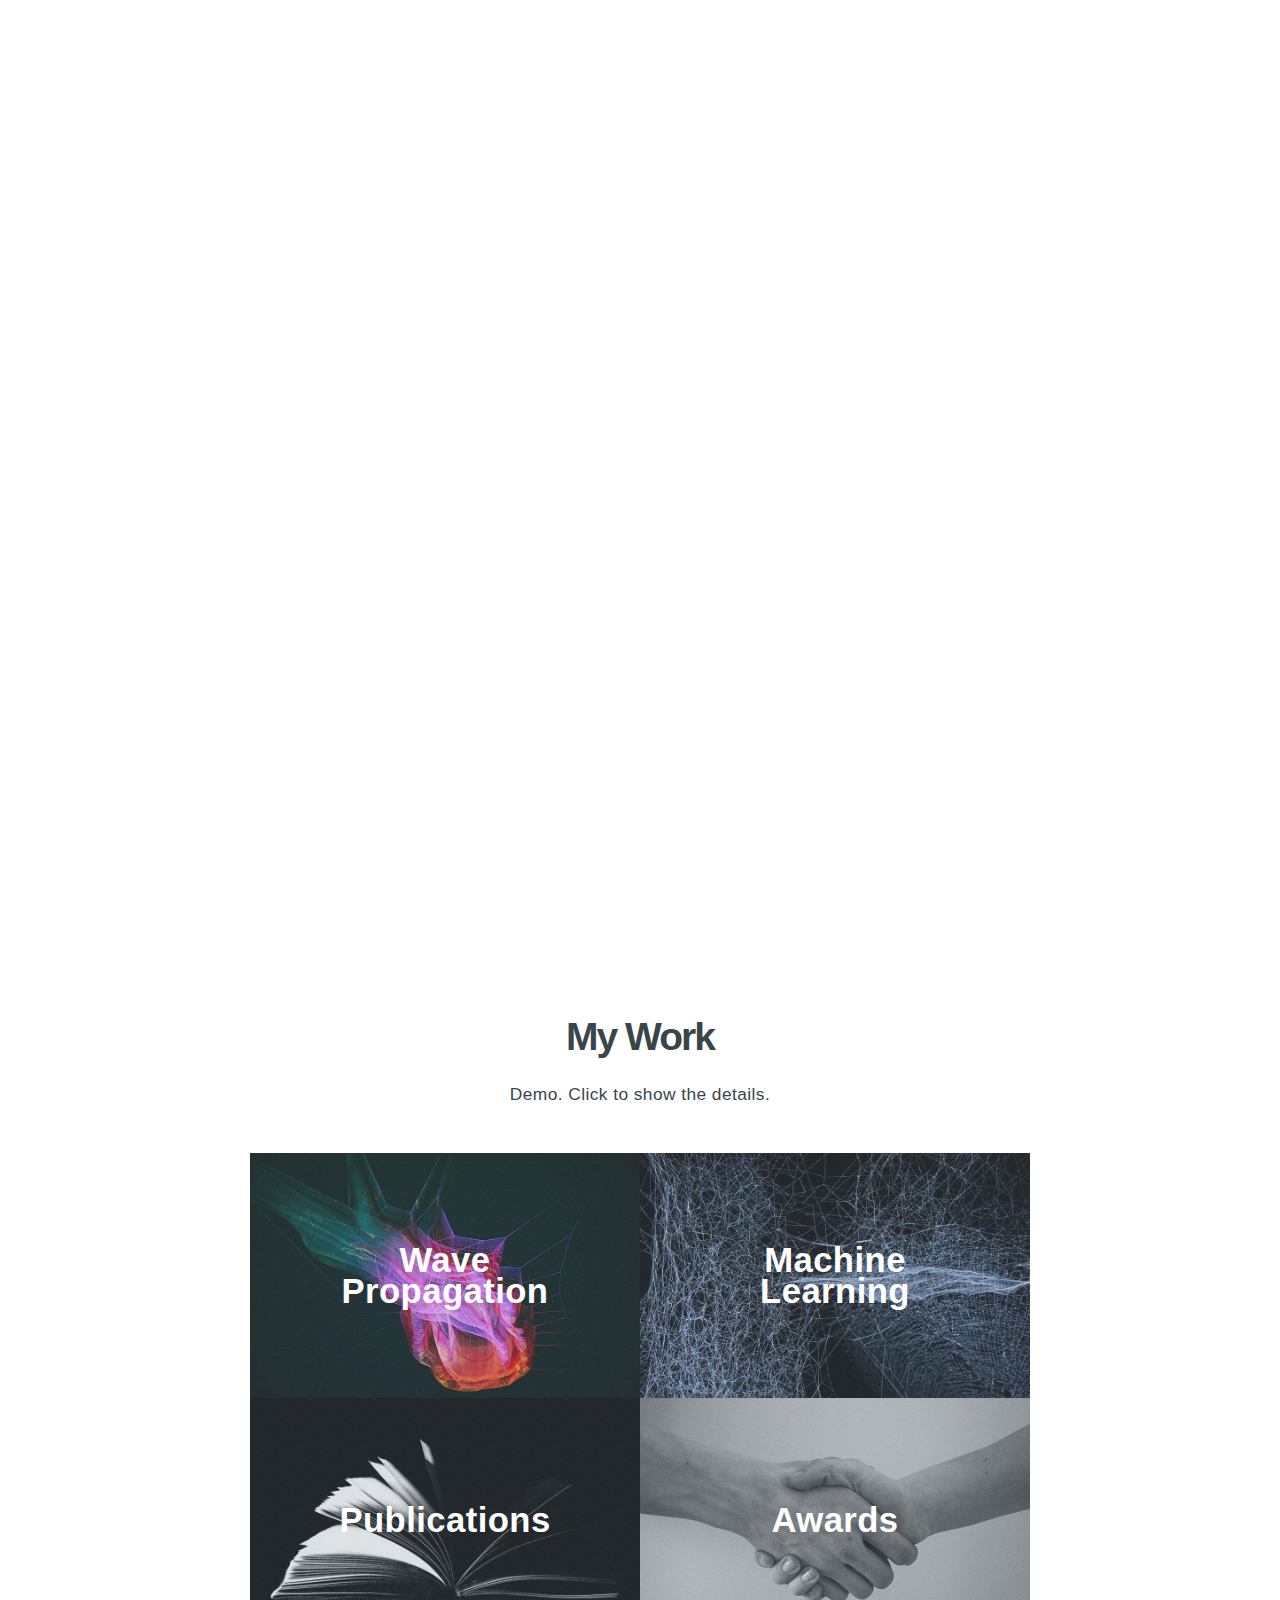
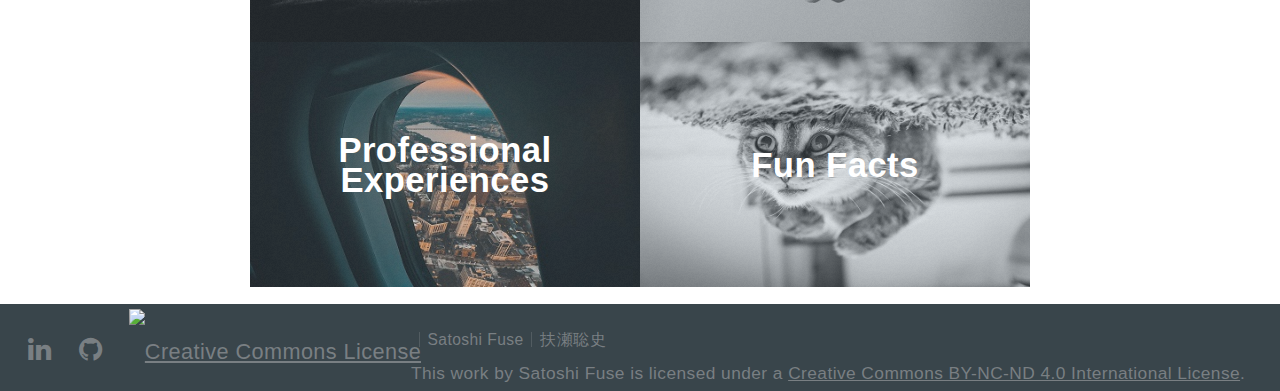
==== commit 18088cd3: "mod" ====
--- a/index.html
+++ b/index.html
@@ -8,6 +8,7 @@
 		<link rel="stylesheet" href="assets/css/main.css" />
 		<!--[if lte IE 8]><link rel="stylesheet" href="assets/css/ie8.css" /><![endif]-->
 		<!--[if lte IE 9]><link rel="stylesheet" href="assets/css/ie9.css" /><![endif]-->
+		<link rel="icon" href="./images/ico/fuse.ico">
 	</head>
 	<body>
 
@@ -30,7 +31,7 @@
 					<header>
 						<h2>Satoshi Fuse</h2>
 					</header>
-					<p>Welcome to <strong>Satoshi Fuse</strong> webpage.</br>Details are Coming soon.</p>
+					<p><strong>Geophysics Lab. Kyoto University</strong></br>Now that...</p>
 					<footer>
 						<a href="#one" class="button style2 down">More</a>
 					</footer>
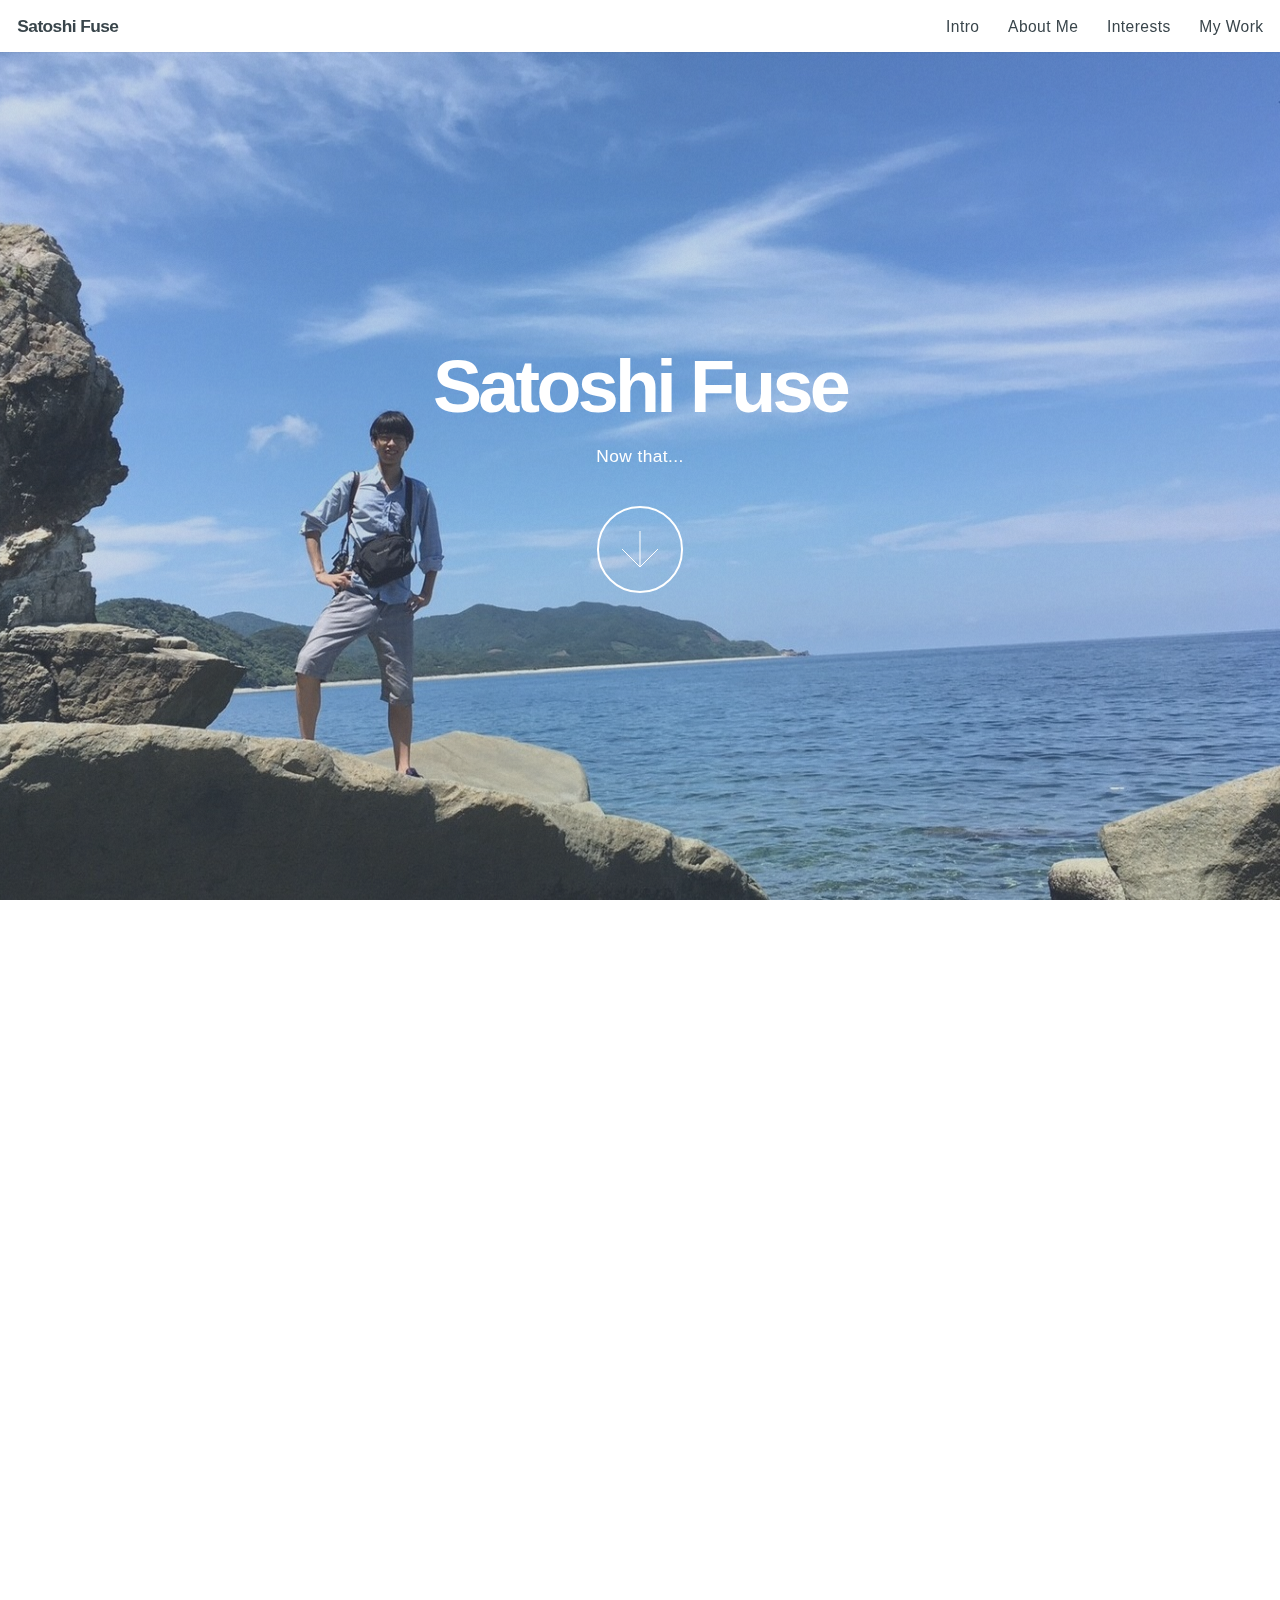
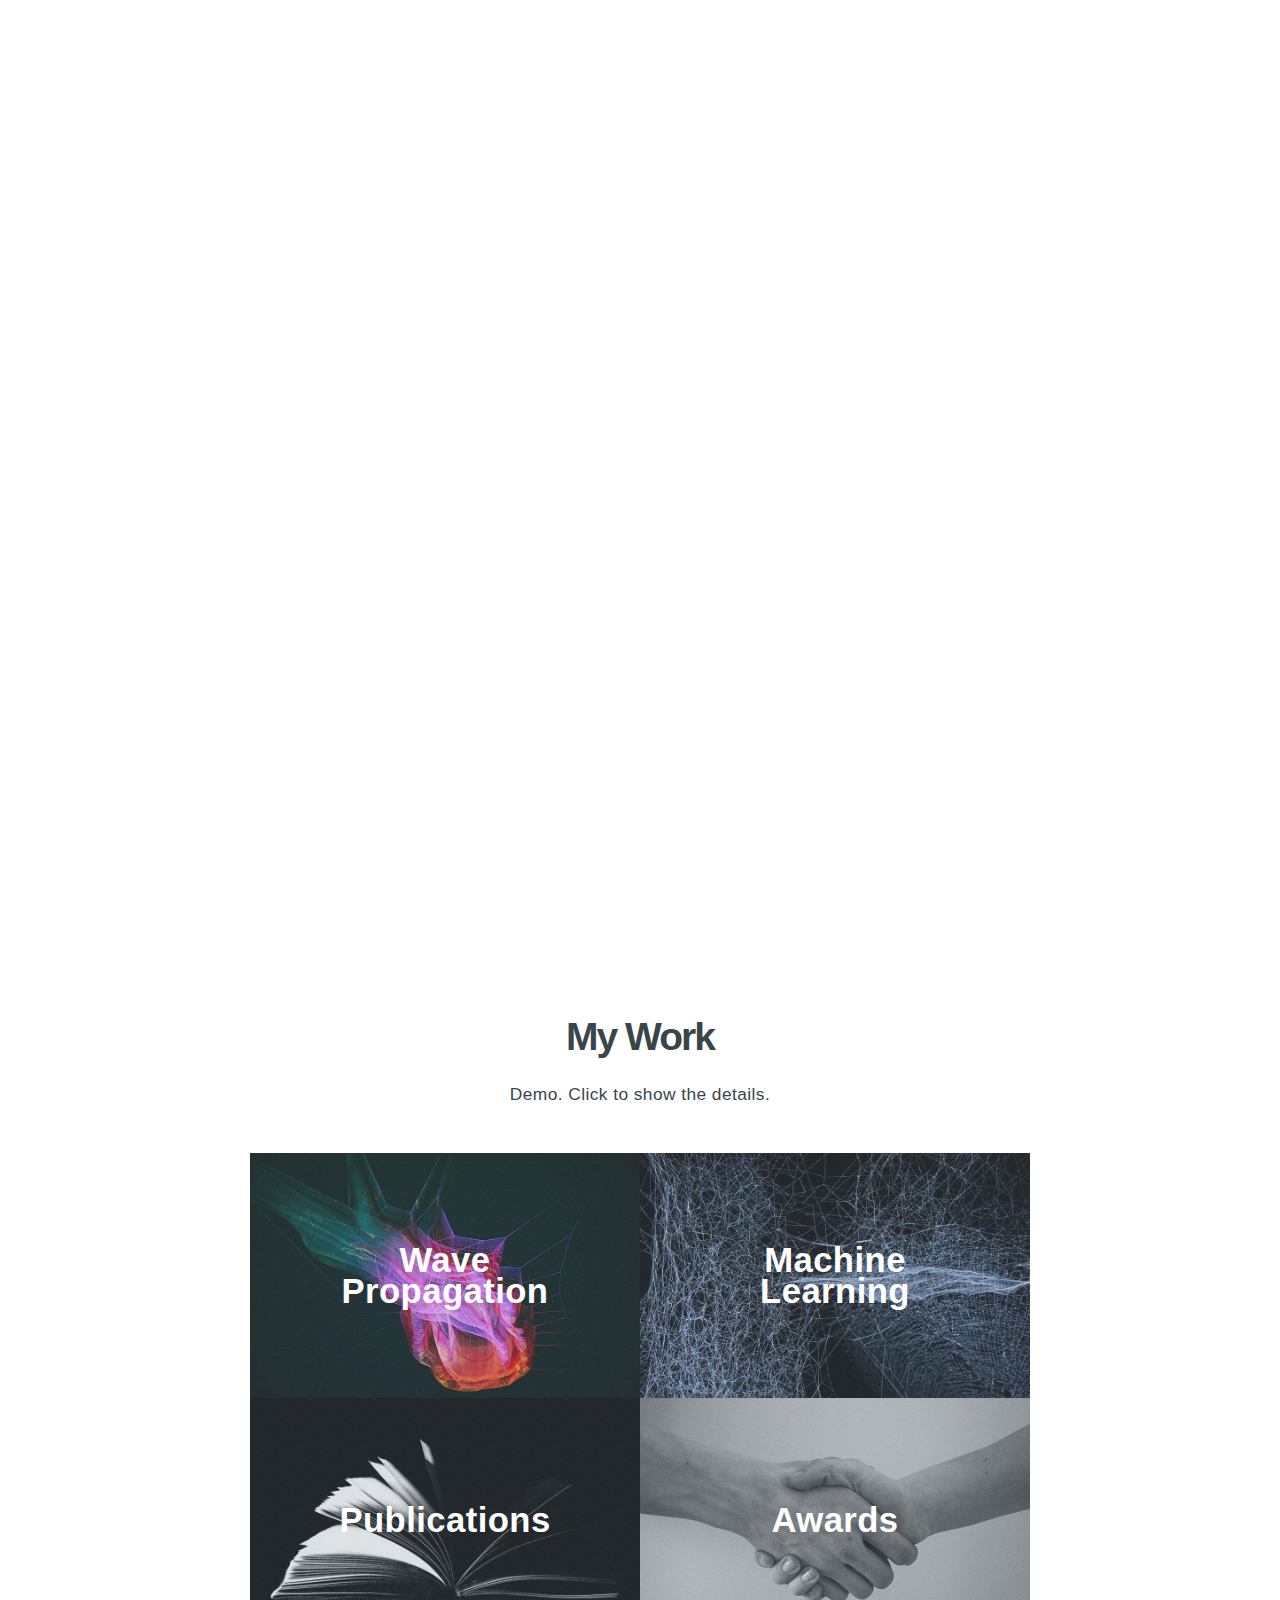
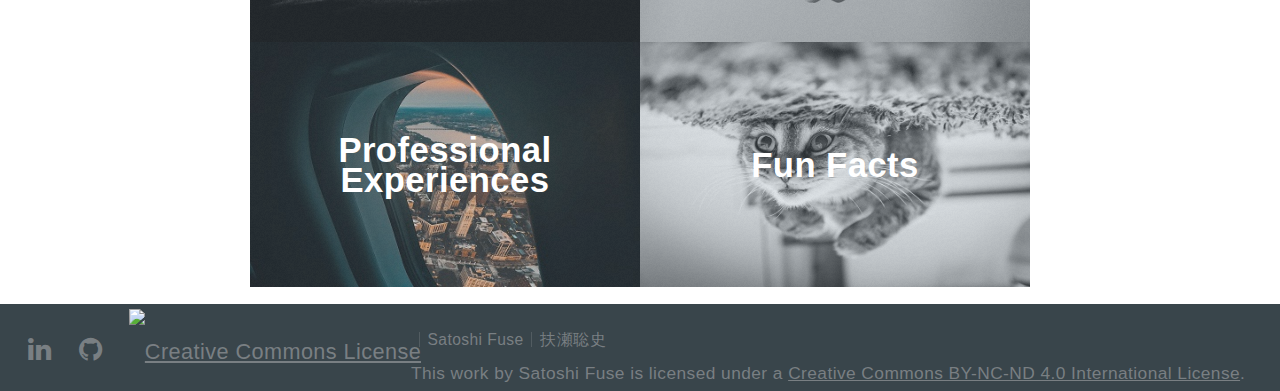
==== commit 4677ecd6: "add art section" ====
--- a/index.html
+++ b/index.html
@@ -1,151 +1,163 @@
 <!DOCTYPE HTML>
 <html>
-	<head>
-		<title>Satoshi Fuse</title>
-		<meta charset="utf-8" />
-		<meta name="viewport" content="width=device-width, initial-scale=1" />
-		<!--[if lte IE 8]><script src="assets/js/ie/html5shiv.js"></script><![endif]-->
-		<link rel="stylesheet" href="assets/css/main.css" />
-		<!--[if lte IE 8]><link rel="stylesheet" href="assets/css/ie8.css" /><![endif]-->
-		<!--[if lte IE 9]><link rel="stylesheet" href="assets/css/ie9.css" /><![endif]-->
-		<link rel="icon" href="./images/ico/fuse.ico">
-	</head>
-	<body>
+<head>
+	<title>Satoshi Fuse</title>
+	<meta charset="utf-8" />
+	<meta name="viewport" content="width=device-width, initial-scale=1" />
+	<!--[if lte IE 8]><script src="assets/js/ie/html5shiv.js"></script><![endif]-->
+	<link rel="stylesheet" href="assets/css/main.css" />
+	<!--[if lte IE 8]><link rel="stylesheet" href="assets/css/ie8.css" /><![endif]-->
+	<!--[if lte IE 9]><link rel="stylesheet" href="assets/css/ie9.css" /><![endif]-->
+	<link rel="icon" href="./images/ico/fuse.ico">
+	<!-- Global site tag (gtag.js) - Google Analytics -->
+	<script async src="https://www.googletagmanager.com/gtag/js?id=UA-115794555-1"></script>
+	<script>
+	window.dataLayer = window.dataLayer || [];
+	function gtag(){dataLayer.push(arguments);}
+	gtag('js', new Date());
 
-		<!-- Header -->
-			<header id="header">
-				<h1>Satoshi Fuse</h1>
-				<nav>
-					<ul>
-						<li><a href="#intro">Intro</a></li>
-						<li><a href="#aboutme">About Me</a></li>
-						<li><a href="#interests">Interests</a></li>
-						<li><a href="#work">My Work</a></li>
-					</ul>
-				</nav>
+	gtag('config', 'UA-115794555-1');
+</script>
+
+</head>
+<body>
+
+	<!-- Header -->
+	<header id="header">
+		<h1>Satoshi Fuse</h1>
+		<nav>
+			<ul>
+				<li><a href="#intro">Intro</a></li>
+				<li><a href="#aboutme">About Me</a></li>
+				<li><a href="#interests">Interests</a></li>
+				<li><a href="#work">My Work</a></li>
+			</ul>
+		</nav>
+	</header>
+
+	<!-- Intro -->
+	<section id="intro" class="main style1 dark fullscreen">
+		<div class="content">
+			<header>
+				<h2>Satoshi Fuse</h2>
 			</header>
+			<p>Now that...</p>
+			<footer>
+				<a href="#one" class="button style2 down">More</a>
+			</footer>
+		</div>
+	</section>
 
-		<!-- Intro -->
-			<section id="intro" class="main style1 dark fullscreen">
-				<div class="content">
-					<header>
-						<h2>Satoshi Fuse</h2>
-					</header>
-					<p><strong>Geophysics Lab. Kyoto University</strong></br>Now that...</p>
-					<footer>
-						<a href="#one" class="button style2 down">More</a>
-					</footer>
-				</div>
-			</section>
+	<!-- One -->
+	<section id="aboutme" class="main style2 right dark fullscreen">
+		<div class="content box style2">
+			<header>
+				<h2>About Me</h2>
+			</header>
+			<p>Born in 1993, Graduated from Kyoto University. While he was in university, he worked on petrophysical analysis of seismic/acoustic waves and completed the thesis for masters's degree of engineering. Currently joining French Oil & Gas service company; Schlumberger.
+			</p>
+			<p>2016-2018</br>Master Degree</br>Geophysics</br>Kyoto University </br></br>
+				2012-2016</br>Bachelor Degree</br>Earth Resources & Energy Engineering</br>Kyoto University </br>
+			</p>
+		</div>
+		<a href="#two" class="button style2 down anchored">Next</a>
+	</section>
 
-		<!-- One -->
-			<section id="aboutme" class="main style2 right dark fullscreen">
-				<div class="content box style2">
-					<header>
-						<h2>About Me</h2>
-					</header>
-					<p>2016-2018</br>Currently pursuing Master Degree</br>Geophysics</br>Kyoto University </br></br>
-					   2012-2016</br>Bachelor Degree</br>Earth Resources & Energy Engineering</br>Kyoto University </br>
-				    </p>
+	<!-- Two -->
+	<section id="interests" class="main style2 left dark fullscreen">
+		<div class="content box style2">
+			<header>
+				<h2>Interests</h2>
+			</header>
+			<p>Exploration Geophysics</br>Reservoir Engineering</br>Machine Learning</br>Contemporary Art</br>
 			</div>
-				<a href="#two" class="button style2 down anchored">Next</a>
-			</section>
-
-		<!-- Two -->
-			<section id="interests" class="main style2 left dark fullscreen">
-				<div class="content box style2">
-					<header>
-						<h2>Interests</h2>
-					</header>
-					<p>Exploration Geophysics.</br>Machine Learning.
-				</div>
-				<a href="#work" class="button style2 down anchored">Next</a>
-			</section>
+			<a href="#work" class="button style2 down anchored">Next</a>
+		</section>
 
 		<!-- Work -->
-			<section id="work" class="main style3 primary">
-				<div class="content">
-					<header>
-						<h2>My Work</h2>
-						<p>Demo. Click to show the details.</p>
-					</header>
+		<section id="work" class="main style3 primary">
+			<div class="content">
+				<header>
+					<h2>My Work</h2>
+					<p>Demo. Click to show the details.</p>
+				</header>
 
-					<!-- Gallery  -->
-						<div class="gallerytest">
-							<article class="from-left">
-								<a href="waveprop.html" class="image fit" target="_blank"><img src="images/thumbs/wave2.jpg" title="3D Wave Propagation" alt="" /><p>Wave Propagation</p></a>
-							</article>
-							<article class="from-right">
-								<a href="ml.html" class="image fit" target="_blank"><img src="images/thumbs/ml2.jpg" title="Image Recognition" alt="" /><p>Machine Learning</p></a>
-							</article>
-							<article class="from-left">
-								<a href="publications.html" class="image fit" target="_blank" target="_blank"><img src="images/thumbs/publications.jpg" title="" alt="" /><p>Publications</p></a>
-							</article>
-							<article class="from-right">
-								<a href="awards.html" class="image fit" target="_blank"><img src="images/thumbs/awards2.jpg" title="" alt="" /><p>Awards</p></a>
-							</article>
-							<article class="from-left">
-								<a href="proex.html" class="image fit" target="_blank"><img src="images/thumbs/proex.jpg" title="" alt="" /><p>Professional Experiences</p></a>
-							</article>
-							<article class="from-right">
-								<a href="funfacts.html" class="image fit" target="_blank"><img src="images/thumbs/funfact.jpeg" title="" alt="" /><p>Fun Facts</p></a>
-							</article>
-						</div>
+				<!-- Gallery  -->
+				<div class="gallerytest">
+					<article class="from-left">
+						<a href="waveprop.html" class="image fit" target="_blank"><img src="images/thumbs/wave2.jpg" title="3D Wave Propagation" alt="" /><p>Wave Propagation</p></a>
+					</article>
+					<article class="from-right">
+						<a href="ml.html" class="image fit" target="_blank"><img src="images/thumbs/ml2.jpg" title="Image Recognition" alt="" /><p>Machine Learning</p></a>
+					</article>
+					<article class="from-left">
+						<a href="publications.html" class="image fit" target="_blank" target="_blank"><img src="images/thumbs/publications.jpg" title="" alt="" /><p>Publications</p></a>
+					</article>
+					<article class="from-right">
+						<a href="awards.html" class="image fit" target="_blank"><img src="images/thumbs/awards2.jpg" title="" alt="" /><p>Awards</p></a>
+					</article>
+					<article class="from-left">
+						<a href="proex.html" class="image fit" target="_blank"><img src="images/thumbs/proex.jpg" title="" alt="" /><p>Professional Experiences</p></a>
+					</article>
+					<article class="from-right">
+						<a href="funfacts.html" class="image fit" target="_blank"><img src="images/thumbs/funfact.jpeg" title="" alt="" /><p>Fun Facts</p></a>
+					</article>
 				</div>
-			</section>
+			</div>
+		</section>
 
-			<!-- Contact -->
-<!-- 			<section id="contact" class="main style3 secondary">
-				<div class="content">
-					<header>
-						<h2>Say Hello.</h2>
-						<p>Lorem ipsum dolor sit amet et sapien sed elementum egestas dolore condimentum.</p>
-					</header>
-					<div class="box">
-						<form method="post" action="#">
-							<div class="field half first"><input type="text" name="name" placeholder="Name" /></div>
-							<div class="field half"><input type="email" name="email" placeholder="Email" /></div>
-							<div class="field"><textarea name="message" placeholder="Message" rows="6"></textarea></div>
-							<ul class="actions">
-								<li><input type="submit" value="Send Message" /></li>
-							</ul>
-						</form>
-					</div>
-				</div>
-			</section>
- -->
-		<!-- Footer -->
-			<footer id="footer">
+		<!-- Contact -->
+		<!-- 			<section id="contact" class="main style3 secondary">
+		<div class="content">
+		<header>
+		<h2>Say Hello.</h2>
+		<p>Lorem ipsum dolor sit amet et sapien sed elementum egestas dolore condimentum.</p>
+	</header>
+	<div class="box">
+	<form method="post" action="#">
+	<div class="field half first"><input type="text" name="name" placeholder="Name" /></div>
+	<div class="field half"><input type="email" name="email" placeholder="Email" /></div>
+	<div class="field"><textarea name="message" placeholder="Message" rows="6"></textarea></div>
+	<ul class="actions">
+	<li><input type="submit" value="Send Message" /></li>
+</ul>
+</form>
+</div>
+</div>
+</section>
+-->
+<!-- Footer -->
+<footer id="footer">
 
-				<!-- Icons -->
-					<ul class="actions">
-						<!-- <li><a href="#" class="icon fa-twitter"><span class="label">Twitter</span></a></li>
-						<li><a href="#" class="icon fa-facebook"><span class="label">Facebook</span></a></li>
-						<li><a href="#" class="icon fa-instagram"><span class="label">Instagram</span></a></li> -->
-						<li><a href="https://www.linkedin.com/in/satoshi-fuse" class="icon fa-linkedin"><span class="label">LinkedIn</span></a></li>
-						<li><a href="https://github.com/SaFuse" class="icon fa-github"><span class="label">Github</span></a></li>
-						<!-- <li><a href="#" class="icon fa-dribbble"><span class="label">Dribbble</span></a></li>
-						<li><a href="#" class="icon fa-pinterest"><span class="label">Pinterest</span></a></li> -->
-						<li><a rel="license" href="http://creativecommons.org/licenses/by-nc-nd/4.0/"><img alt="Creative Commons License" src="https://i.creativecommons.org/l/by-nc-nd/4.0/88x31.png" /></a></li>
-					</ul>
+	<!-- Icons -->
+	<ul class="actions">
+		<!-- <li><a href="#" class="icon fa-twitter"><span class="label">Twitter</span></a></li>
+		<li><a href="#" class="icon fa-facebook"><span class="label">Facebook</span></a></li>
+		<li><a href="#" class="icon fa-instagram"><span class="label">Instagram</span></a></li> -->
+		<li><a href="https://www.linkedin.com/in/satoshi-fuse" class="icon fa-linkedin"><span class="label">LinkedIn</span></a></li>
+		<li><a href="https://github.com/SaFuse" class="icon fa-github"><span class="label">Github</span></a></li>
+		<!-- <li><a href="#" class="icon fa-dribbble"><span class="label">Dribbble</span></a></li>
+		<li><a href="#" class="icon fa-pinterest"><span class="label">Pinterest</span></a></li> -->
+		<li><a rel="license" href="http://creativecommons.org/licenses/by-nc-nd/4.0/"><img alt="Creative Commons License" src="https://i.creativecommons.org/l/by-nc-nd/4.0/88x31.png" /></a></li>
+	</ul>
 
-				<!-- Menu -->
-					<ul class="menu">
-						<li>Satoshi Fuse</li><li> 扶瀬聡史</li>
-						<br>This work by Satoshi Fuse is licensed under a <a rel="license" href="http://creativecommons.org/licenses/by-nc-nd/4.0/">Creative Commons BY-NC-ND 4.0 International License</a>.
-					</ul>
+	<!-- Menu -->
+	<ul class="menu">
+		<li>Satoshi Fuse</li><li> 扶瀬聡史</li>
+		<br>This work by Satoshi Fuse is licensed under a <a rel="license" href="http://creativecommons.org/licenses/by-nc-nd/4.0/">Creative Commons BY-NC-ND 4.0 International License</a>.
+	</ul>
 
-			</footer>
+</footer>
 
-		<!-- Scripts -->
-			<script src="assets/js/jquery.min.js"></script>
-			<script src="assets/js/jquery.poptrox.min.js"></script>
-			<script src="assets/js/jquery.scrolly.min.js"></script>
-			<script src="assets/js/jquery.scrollex.min.js"></script>
-			<script src="assets/js/skel.min.js"></script>
-			<script src="assets/js/util.js"></script>
-			<!--[if lte IE 8]><script src="assets/js/ie/respond.min.js"></script><![endif]-->
-			<script src="assets/js/main.js"></script>
+<!-- Scripts -->
+<script src="assets/js/jquery.min.js"></script>
+<script src="assets/js/jquery.poptrox.min.js"></script>
+<script src="assets/js/jquery.scrolly.min.js"></script>
+<script src="assets/js/jquery.scrollex.min.js"></script>
+<script src="assets/js/skel.min.js"></script>
+<script src="assets/js/util.js"></script>
+<!--[if lte IE 8]><script src="assets/js/ie/respond.min.js"></script><![endif]-->
+<script src="assets/js/main.js"></script>
 
-	</body>
+</body>
 </html>
